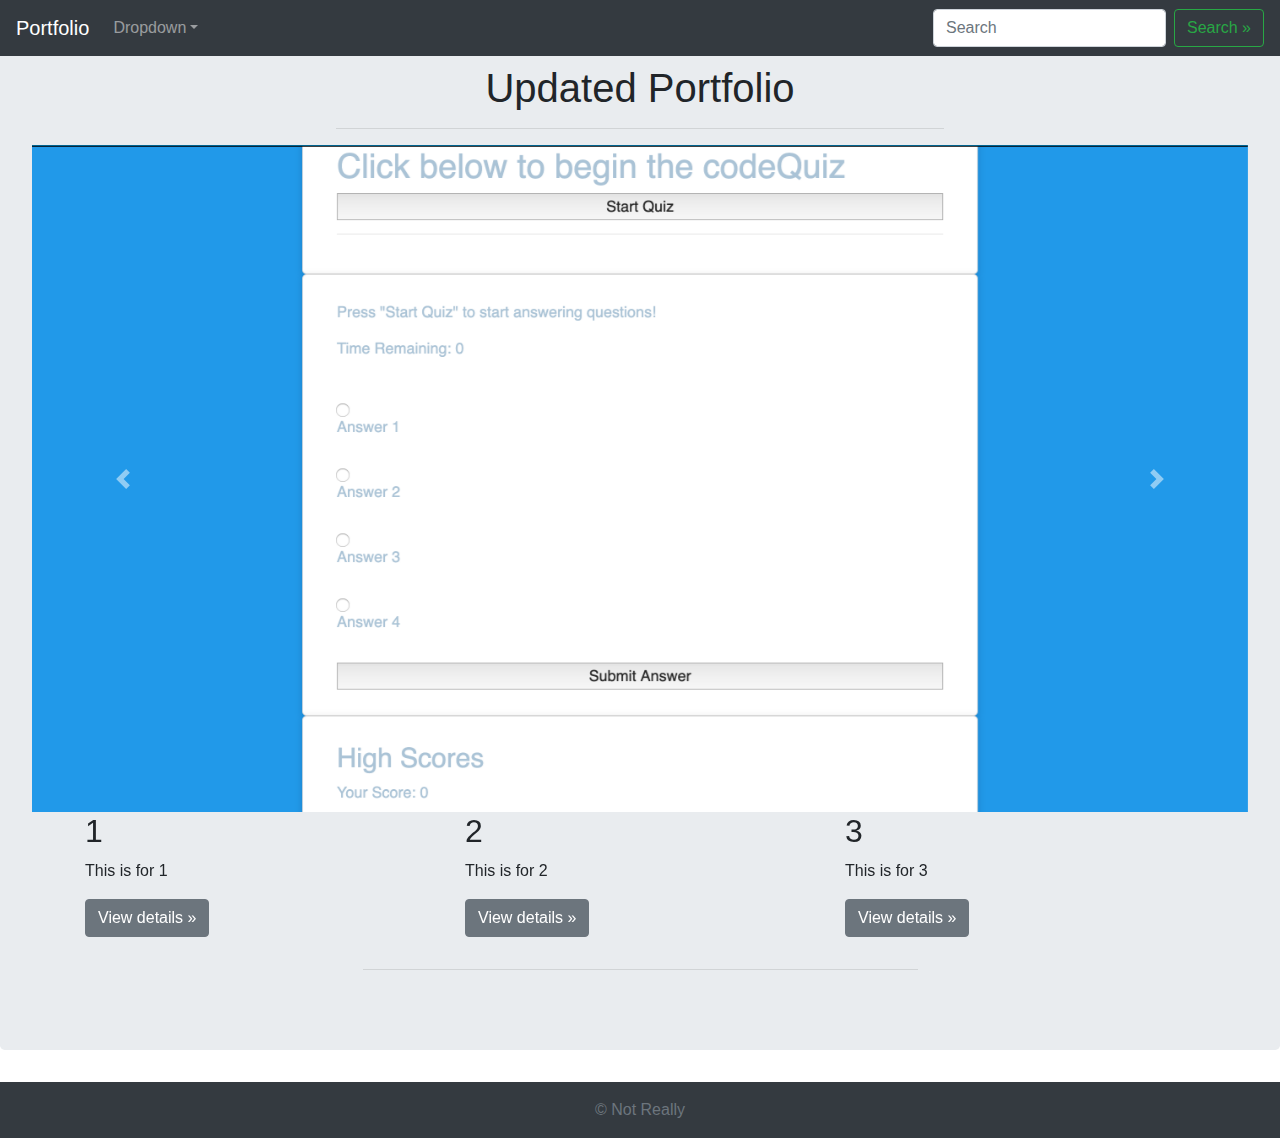
==== index.html @ 3faee485 "I added the title div as well as the jumbotron and the carousel with next and previous buttons and a" ====
<!DOCTYPE html>
<html lang="en">
<head>
    <meta charset="UTF-8">
    <!--HTML5 doctype and including a viewport meta tag for proper responsive behaviors-->
    <!--indicative of the viewbility of the page on other devices-->
    <meta name="viewport" content="width=device-width, initial-scale=1.0">
    <meta http-equiv="X-UA-Compatible" content="ie=edge">
    <link rel="stylesheet" href="https://stackpath.bootstrapcdn.com/bootstrap/4.4.1/css/bootstrap.min.css" 
    integrity="sha384-Vkoo8x4CGsO3+Hhxv8T/Q5PaXtkKtu6ug5TOeNV6gBiFeWPGFN9MuhOf23Q9Ifjh" crossorigin="anonymous">
    <link rel="canonical" href="https://getbootstrap.com/docs/4.4/examples/jumbotron/">
    <!-- Bootstrap core CSS -->
    <link href="/docs/4.4/dist/css/bootstrap.min.css" rel="stylesheet" integrity="sha384-Vkoo8x4CGsO3+Hhxv8T/Q5PaXtkKtu6ug5TOeNV6gBiFeWPGFN9MuhOf23Q9Ifjh" crossorigin="anonymous">
    <!-- Favicons -->
    <link rel="apple-touch-icon" href="/docs/4.4/assets/img/favicons/apple-touch-icon.png" sizes="180x180">
    <link rel="icon" href="/docs/4.4/assets/img/favicons/favicon-32x32.png" sizes="32x32" type="image/png">
    <link rel="icon" href="/docs/4.4/assets/img/favicons/favicon-16x16.png" sizes="16x16" type="image/png">
    <link rel="manifest" href="/docs/4.4/assets/img/favicons/manifest.json">
    <link rel="mask-icon" href="/docs/4.4/assets/img/favicons/safari-pinned-tab.svg" color="#563d7c">
    <link rel="icon" href="/docs/4.4/assets/img/favicons/favicon.ico">

    <script src="https://code.jquery.com/jquery-3.4.1.slim.min.js" integrity="sha384-J6qa4849blE2+poT4WnyKhv5vZF5SrPo0iEjwBvKU7imGFAV0wwj1yYfoRSJoZ+n" crossorigin="anonymous"></script>
    <script>window.jQuery || document.write('<script src="/docs/4.4/assets/js/vendor/jquery.slim.min.js"><\/script>')</script><script src="/docs/4.4/dist/js/bootstrap.bundle.min.js" integrity="sha384-6khuMg9gaYr5AxOqhkVIODVIvm9ynTT5J4V1cfthmT+emCG6yVmEZsRHdxlotUnm" crossorigin="anonymous"></script></body>
    <script src="https://code.jquery.com/jquery-3.4.1.slim.min.js" integrity="sha384-J6qa4849blE2+poT4WnyKhv5vZF5SrPo0iEjwBvKU7imGFAV0wwj1yYfoRSJoZ+n" crossorigin="anonymous"></script>
    <script src="https://cdn.jsdelivr.net/npm/popper.js@1.16.0/dist/umd/popper.min.js" integrity="sha384-Q6E9RHvbIyZFJoft+2mJbHaEWldlvI9IOYy5n3zV9zzTtmI3UksdQRVvoxMfooAo" crossorigin="anonymous"></script>
    <script src="https://stackpath.bootstrapcdn.com/bootstrap/4.4.1/js/bootstrap.min.js" integrity="sha384-wfSDF2E50Y2D1uUdj0O3uMBJnjuUD4Ih7YwaYd1iqfktj0Uod8GCExl3Og8ifwB6" crossorigin="anonymous"></script>
    <script src="https://ajax.googleapis.com/ajax/libs/jquery/3.2.1/jquery.min.js"></script>
    <script src="https://maxcdn.bootstrapcdn.com/bootstrap/3.3.7/js/bootstrap.min.js"></script>
    

    <meta name="msapplication-config" content="/docs/4.4/assets/img/favicons/browserconfig.xml">
    <meta name="theme-color" content="#563d7c">
    <!--the title appears on the tab in the browser of your choosing-->
    <title>Updated Portfolio</title>
</head>
<body>
    
    <nav class="navbar navbar-expand-md navbar-dark fixed-top bg-dark">
        <a class="navbar-brand" href="#">Portfolio</a>
        <button class="navbar-toggler" type="button" data-toggle="collapse" data-target="#navbarsExampleDefault" aria-controls="navbarsExampleDefault" aria-expanded="false" aria-label="Toggle navigation">
          <span class="navbar-toggler-icon"></span>
        </button>
      
        <div class="collapse navbar-collapse" id="navbarsExampleDefault">
          <ul class="navbar-nav mr-auto">
            <li class="nav-item dropdown">
              <a class="nav-link dropdown-toggle" href="#" id="dropdown01" data-toggle="dropdown" aria-haspopup="true" aria-expanded="false">Dropdown</a>
              <div class="dropdown-menu" aria-labelledby="dropdown01">
                <a class="dropdown-item" href="./index.html">Page 1</a>
                <a class="dropdown-item" href="./index.html">Page 2</a>
                <a class="dropdown-item" href="./index.html">Page 3</a>
              </div>
            </li>
          </ul>
          <form class="form-inline my-2 my-lg-0">
            <input class="form-control mr-sm-2" type="text" placeholder="Search" aria-label="Search">
            <!--&raquo creates the double arrow that you see on the button-->
            <button class="btn btn-outline-success my-2 my-sm-0" type="submit">Search &raquo;</button>
          </form>
        </div>
      </nav>
      
      <main role="main">
        <!-- Main jumbotron for a primary marketing message or call to action -->
        <div class="jumbotron">
        <!--HTML includes six levels of headings that are ranked according to importance h1-h6-->
        <!--One shouldn't use headings for anyother reason than to index the web page, as that is what search engines do-->
    <div>
        <h1 align="center">Updated Portfolio</h1>
        </div>
        <hr width="50%"/>
        <!--an elements width can be defined using px (pixels) or % (percentages)-->
    
        <!--A carousel for the screenshots to the four assignments that i have included-->
        <div id="carouselExampleIndicators" class="carousel slide" data-ride="carousel">
            <ol class="carousel-indicators">
              <li data-target="#carouselExampleIndicators" data-slide-to="0" class="active"></li>
              <li data-target="#carouselExampleIndicators" data-slide-to="1"></li>
              <li data-target="#carouselExampleIndicators" data-slide-to="2"></li>
            </ol>
            <div class="carousel-inner">
              <div class="carousel-item active">
                <img src="assets/codeQuiz.jpg" class="d-block w-100" alt="...">
              </div>
              <div class="carousel-item">
                <img src="assets/randomNumberGen.jpg" class="d-block w-100" alt="...">
              </div>
              <div class="carousel-item">
                <img src="assets/project1.jpg" class="d-block w-100" alt="...">
              </div>
            </div>
            <a class="carousel-control-prev" href="#carouselExampleIndicators" role="button" data-slide="prev">
              <span class="carousel-control-prev-icon" aria-hidden="true"></span>
              <span class="sr-only">Previous</span>
            </a>
            <a class="carousel-control-next" href="#carouselExampleIndicators" role="button" data-slide="next">
              <span class="carousel-control-next-icon" aria-hidden="true"></span>
              <span class="sr-only">Next</span>
            </a>
          </div>
      
        <div class="container">
          <!-- row of columns -->
          <div class="row">
            <div class="col-md-4">
              <h2>1</h2>
              <p>This is for 1</p>
              <p><a class="btn btn-secondary" href="#" role="button">View details &raquo;</a></p>
            </div>
            <div class="col-md-4">
              <h2>2</h2>
              <p>This is for 2</p>
              <p><a class="btn btn-secondary" href="#" role="button">View details &raquo;</a></p>
            </div>
            <div class="col-md-4">
              <h2>3</h2>
              <p>This is for 3</p>
              <p><a class="btn btn-secondary" href="#" role="button">View details &raquo;</a></p>
            </div>
          </div>
      
            <hr width="50%"/>
      
        </div> <!-- /container -->
      
      </main>
      <footer class="footer mt-auto py-3 bg-dark">
        <div class="container d-flex justify-content-center"><!--sticky footer-->
          <span align="center"; class="text-muted">&copy; Not Really</span><!--&copy is used to create the copywrite symbol-->
        </div>
      </footer>
</body>
</html>
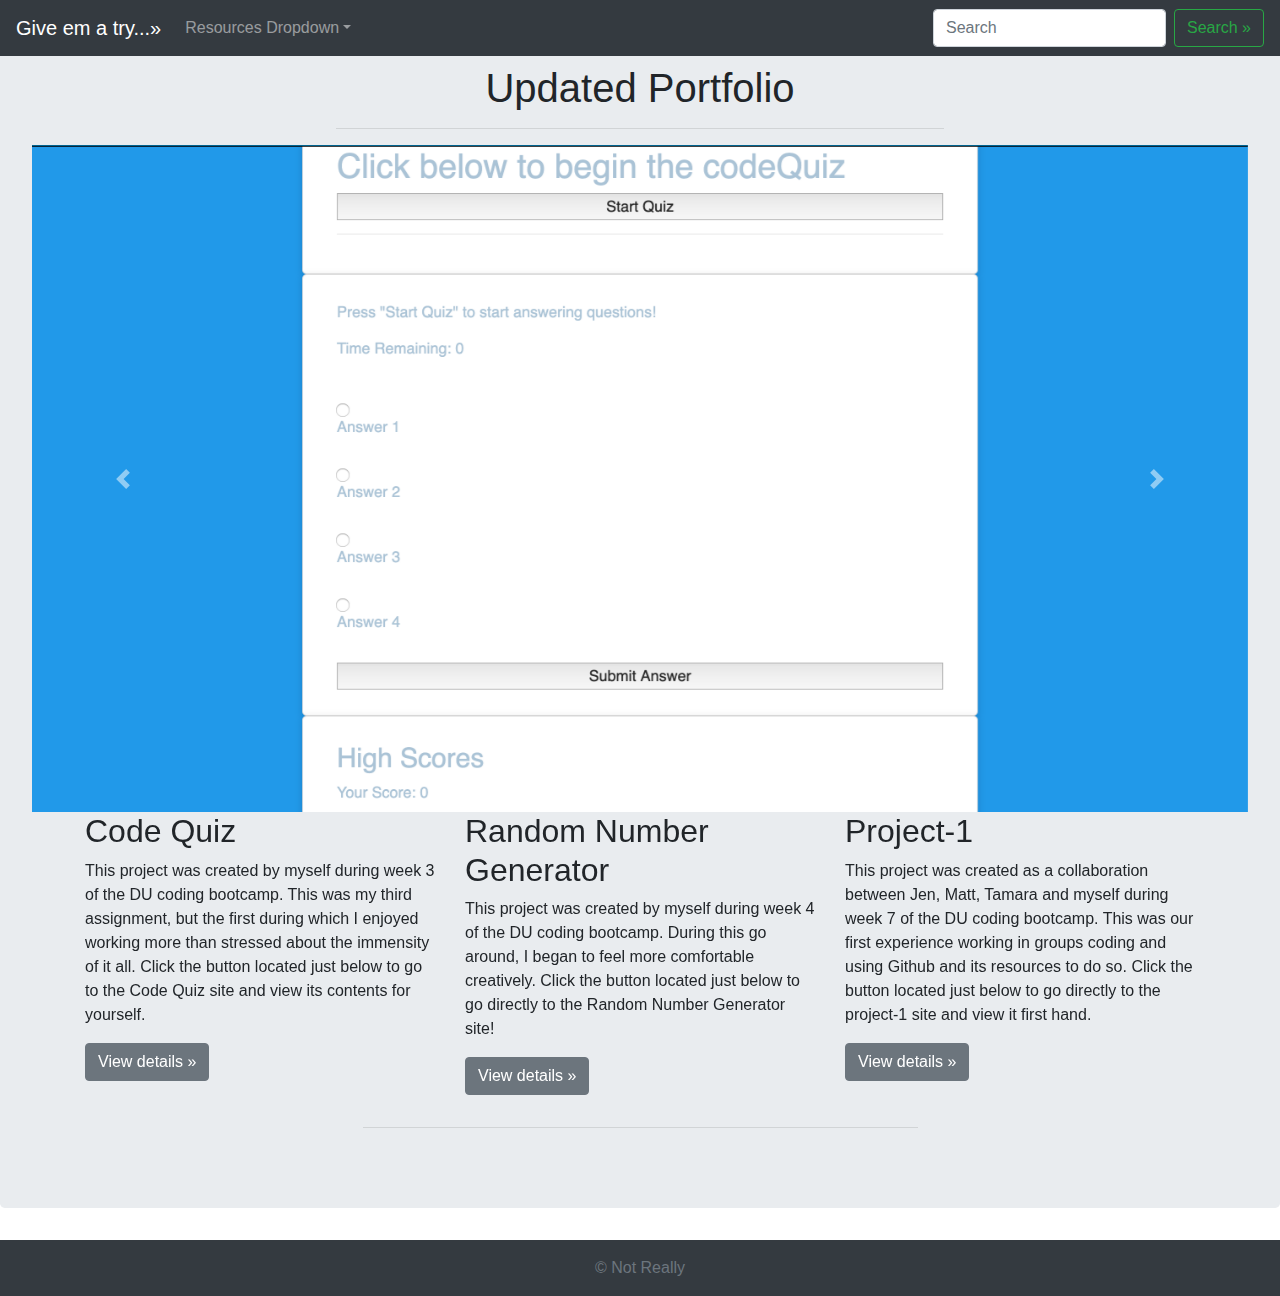
==== commit 3d45c8f8: "I added the particulars for the nav bar as well as the &raquo; to the buttons so as to indicate func" ====
--- a/index.html
+++ b/index.html
@@ -11,6 +11,7 @@
     <link rel="canonical" href="https://getbootstrap.com/docs/4.4/examples/jumbotron/">
     <!-- Bootstrap core CSS -->
     <link href="/docs/4.4/dist/css/bootstrap.min.css" rel="stylesheet" integrity="sha384-Vkoo8x4CGsO3+Hhxv8T/Q5PaXtkKtu6ug5TOeNV6gBiFeWPGFN9MuhOf23Q9Ifjh" crossorigin="anonymous">
+    <link rel="stylesheet" type="text/css" href="assets/css/style.css"><!--link to style.css-->
     <!-- Favicons -->
     <link rel="apple-touch-icon" href="/docs/4.4/assets/img/favicons/apple-touch-icon.png" sizes="180x180">
     <link rel="icon" href="/docs/4.4/assets/img/favicons/favicon-32x32.png" sizes="32x32" type="image/png">
@@ -19,15 +20,12 @@
     <link rel="mask-icon" href="/docs/4.4/assets/img/favicons/safari-pinned-tab.svg" color="#563d7c">
     <link rel="icon" href="/docs/4.4/assets/img/favicons/favicon.ico">
 
-    <script src="https://code.jquery.com/jquery-3.4.1.slim.min.js" integrity="sha384-J6qa4849blE2+poT4WnyKhv5vZF5SrPo0iEjwBvKU7imGFAV0wwj1yYfoRSJoZ+n" crossorigin="anonymous"></script>
     <script>window.jQuery || document.write('<script src="/docs/4.4/assets/js/vendor/jquery.slim.min.js"><\/script>')</script><script src="/docs/4.4/dist/js/bootstrap.bundle.min.js" integrity="sha384-6khuMg9gaYr5AxOqhkVIODVIvm9ynTT5J4V1cfthmT+emCG6yVmEZsRHdxlotUnm" crossorigin="anonymous"></script></body>
     <script src="https://code.jquery.com/jquery-3.4.1.slim.min.js" integrity="sha384-J6qa4849blE2+poT4WnyKhv5vZF5SrPo0iEjwBvKU7imGFAV0wwj1yYfoRSJoZ+n" crossorigin="anonymous"></script>
     <script src="https://cdn.jsdelivr.net/npm/popper.js@1.16.0/dist/umd/popper.min.js" integrity="sha384-Q6E9RHvbIyZFJoft+2mJbHaEWldlvI9IOYy5n3zV9zzTtmI3UksdQRVvoxMfooAo" crossorigin="anonymous"></script>
     <script src="https://stackpath.bootstrapcdn.com/bootstrap/4.4.1/js/bootstrap.min.js" integrity="sha384-wfSDF2E50Y2D1uUdj0O3uMBJnjuUD4Ih7YwaYd1iqfktj0Uod8GCExl3Og8ifwB6" crossorigin="anonymous"></script>
     <script src="https://ajax.googleapis.com/ajax/libs/jquery/3.2.1/jquery.min.js"></script>
     <script src="https://maxcdn.bootstrapcdn.com/bootstrap/3.3.7/js/bootstrap.min.js"></script>
-    
-
     <meta name="msapplication-config" content="/docs/4.4/assets/img/favicons/browserconfig.xml">
     <meta name="theme-color" content="#563d7c">
     <!--the title appears on the tab in the browser of your choosing-->
@@ -36,7 +34,7 @@
 <body>
     
     <nav class="navbar navbar-expand-md navbar-dark fixed-top bg-dark">
-        <a class="navbar-brand" href="#">Portfolio</a>
+        <a class="navbar-brand" href="#">Give em a try...&raquo;</a>
         <button class="navbar-toggler" type="button" data-toggle="collapse" data-target="#navbarsExampleDefault" aria-controls="navbarsExampleDefault" aria-expanded="false" aria-label="Toggle navigation">
           <span class="navbar-toggler-icon"></span>
         </button>
@@ -44,11 +42,11 @@
         <div class="collapse navbar-collapse" id="navbarsExampleDefault">
           <ul class="navbar-nav mr-auto">
             <li class="nav-item dropdown">
-              <a class="nav-link dropdown-toggle" href="#" id="dropdown01" data-toggle="dropdown" aria-haspopup="true" aria-expanded="false">Dropdown</a>
+              <a class="nav-link dropdown-toggle" href="#" id="dropdown01" data-toggle="dropdown" aria-haspopup="true" aria-expanded="false">Resources Dropdown</a>
               <div class="dropdown-menu" aria-labelledby="dropdown01">
-                <a class="dropdown-item" href="./index.html">Page 1</a>
-                <a class="dropdown-item" href="./index.html">Page 2</a>
-                <a class="dropdown-item" href="./index.html">Page 3</a>
+                <a class="dropdown-item" href="https://www.w3schools.com/">W3schools &raquo;</a>
+                <a class="dropdown-item" href="https://getbootstrap.com/">Bootstrap &raquo;</a>
+                <a class="dropdown-item" href="https://www.sololearn.com/">SOLOLEARN &raquo;</a>
               </div>
             </li>
           </ul>
@@ -71,7 +69,7 @@
         <hr width="50%"/>
         <!--an elements width can be defined using px (pixels) or % (percentages)-->
     
-        <!--A carousel for the screenshots to the four assignments that i have included-->
+        <!--A carousel for the screenshots to the three  assignments that i have included-->
         <div id="carouselExampleIndicators" class="carousel slide" data-ride="carousel">
             <ol class="carousel-indicators">
               <li data-target="#carouselExampleIndicators" data-slide-to="0" class="active"></li>
@@ -100,22 +98,30 @@
           </div>
       
         <div class="container">
-          <!-- row of columns -->
+          <!-- rows in which I have a small bit of information about the project named in the heading 2 tag with a button connecting you to the site itself -->
           <div class="row">
             <div class="col-md-4">
-              <h2>1</h2>
-              <p>This is for 1</p>
-              <p><a class="btn btn-secondary" href="#" role="button">View details &raquo;</a></p>
+              <h2>Code Quiz</h2>
+              <p>This project was created by myself during week 3 of the DU coding bootcamp.
+                This was my third assignment, but the first during which I enjoyed working more than stressed about the immensity of it all.
+                Click the button located just below to go to the Code Quiz site and view its contents for yourself.</p>
+              <p><a class="btn btn-secondary" href="https://stevensjones.github.io/codeQuiz/" role="button">View details &raquo;</a></p>
             </div>
             <div class="col-md-4">
-              <h2>2</h2>
-              <p>This is for 2</p>
-              <p><a class="btn btn-secondary" href="#" role="button">View details &raquo;</a></p>
+              <h2>Random Number Generator</h2>
+              <p>This project was created by myself during week 4 of the DU coding bootcamp.
+                During this go around, I began to feel more comfortable creatively.
+                Click the button located just below to go directly to the Random Number Generator site!
+               </p>
+              <p><a class="btn btn-secondary" href="https://stevensjones.github.io/randomNumberGenerator3/" role="button">View details &raquo;</a></p>
             </div>
             <div class="col-md-4">
-              <h2>3</h2>
-              <p>This is for 3</p>
-              <p><a class="btn btn-secondary" href="#" role="button">View details &raquo;</a></p>
+              <h2>Project-1</h2>
+              <p>This project was created as a collaboration between Jen, Matt, Tamara and myself during week 7 of the DU coding bootcamp.
+                This was our first experience working in groups coding and using Github and its resources to do so. 
+                Click the button located just below to go directly to the project-1 site and view it first hand.
+              </p>
+              <p><a class="btn btn-secondary" href="https://stevensjones.github.io/Project-1/" role="button">View details &raquo;</a></p>
             </div>
           </div>
       
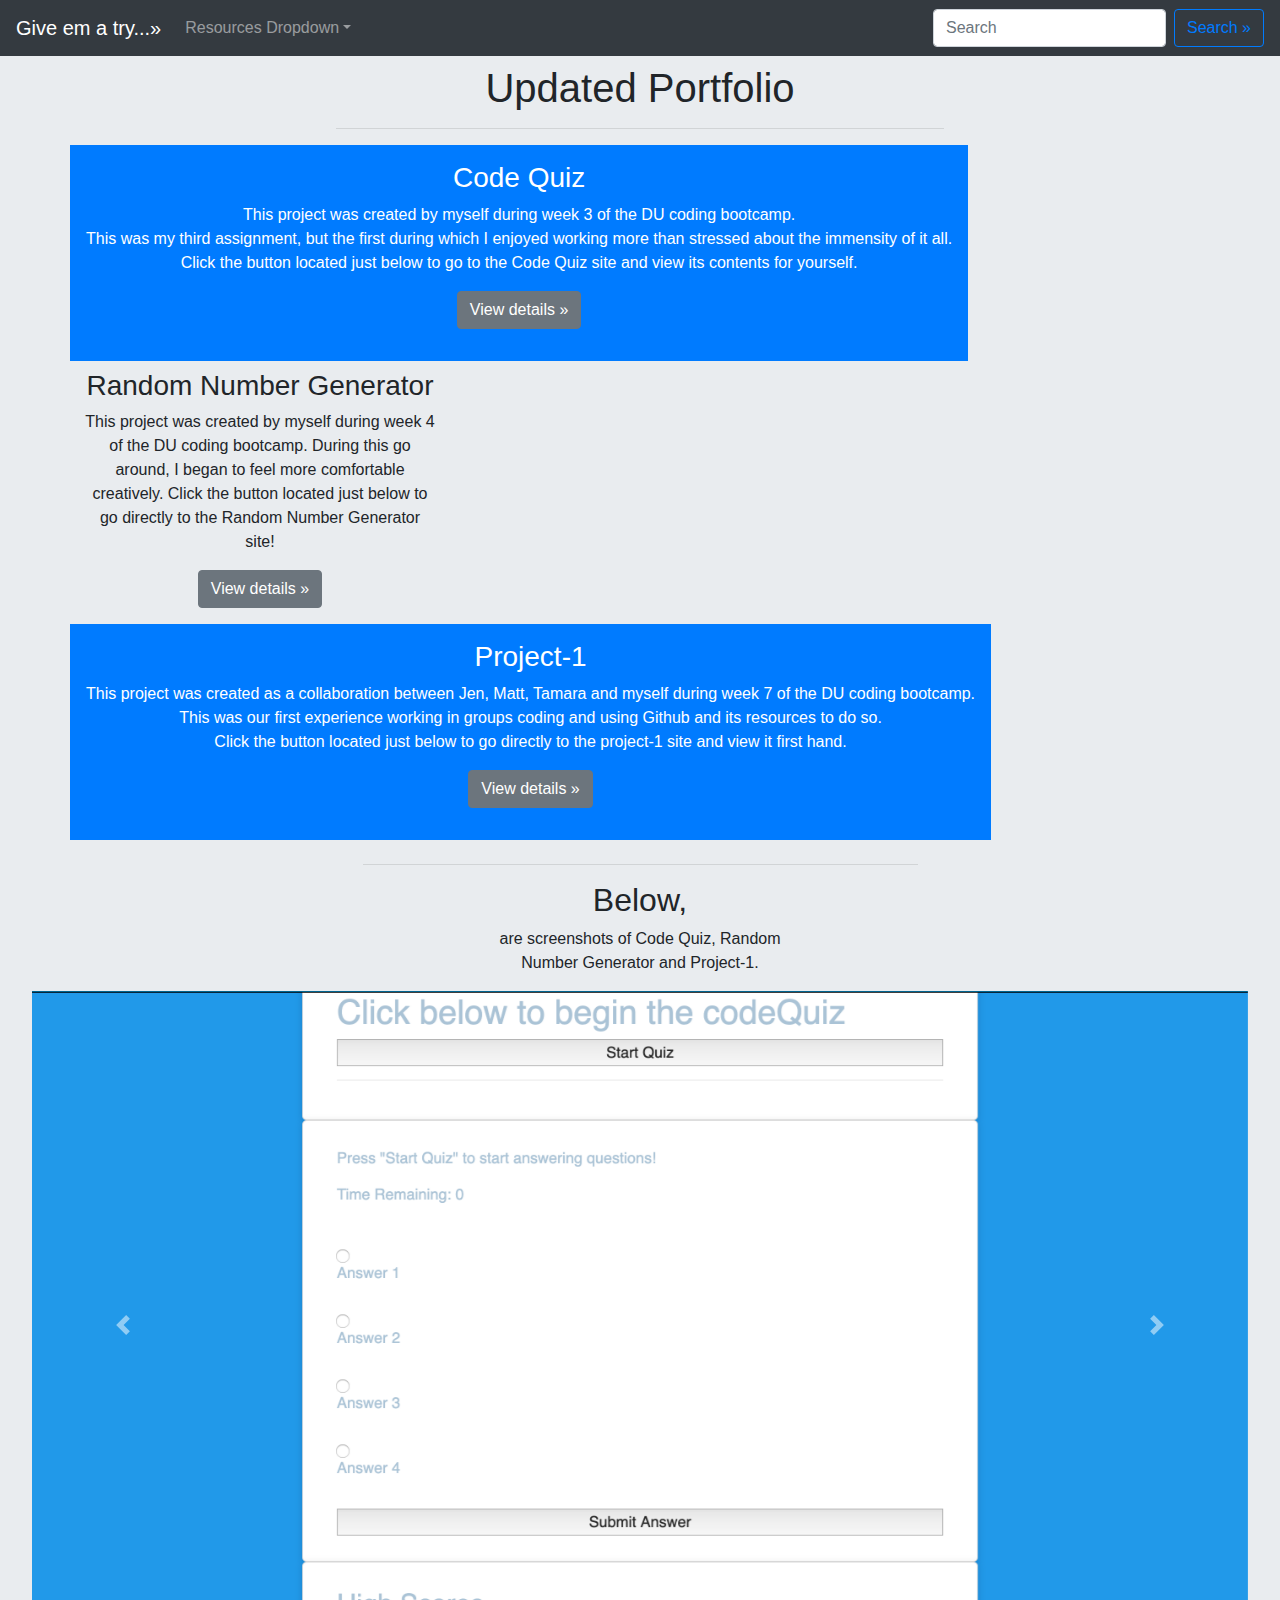
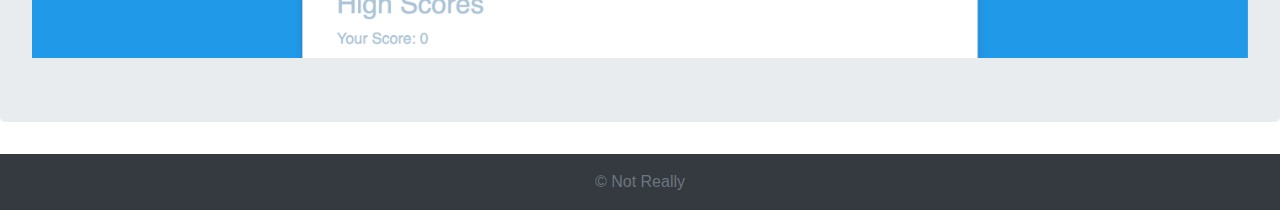
==== commit 2e00cbc8: "I centered the divs content but not all of the divs. I also NEED to add double border around carouse" ====
--- a/index.html
+++ b/index.html
@@ -53,21 +53,61 @@
           <form class="form-inline my-2 my-lg-0">
             <input class="form-control mr-sm-2" type="text" placeholder="Search" aria-label="Search">
             <!--&raquo creates the double arrow that you see on the button-->
-            <button class="btn btn-outline-success my-2 my-sm-0" type="submit">Search &raquo;</button>
+            <button class="btn btn-outline-primary my-2 my-sm-0" type="submit">Search &raquo;</button>
           </form>
         </div>
       </nav>
       
-      <main role="main">
+      <main align="center"; role="main">
         <!-- Main jumbotron for a primary marketing message or call to action -->
         <div class="jumbotron">
         <!--HTML includes six levels of headings that are ranked according to importance h1-h6-->
         <!--One shouldn't use headings for anyother reason than to index the web page, as that is what search engines do-->
     <div>
-        <h1 align="center">Updated Portfolio</h1>
+        <h1>Updated Portfolio</h1>
         </div>
         <hr width="50%"/>
         <!--an elements width can be defined using px (pixels) or % (percentages)-->
+
+        <!--I align centered the div so the contents in the divs were centered-->
+        
+        <div align="center"; class="container">
+          <!-- rows in which I have a small bit of information about the project named in the heading 2 tag with a button connecting you to the site itself -->
+          <div class="row">
+            <div class="col-md-4; p-3 mb-2 bg-primary text-white">
+              <h3>Code Quiz</h3>
+              <p>This project was created by myself during week 3 of the DU coding bootcamp.<br>
+                This was my third assignment, but the first during which I enjoyed working more than stressed about the immensity of it all.<br>
+                Click the button located just below to go to the Code Quiz site and view its contents for yourself.
+              </p>
+              <p><a class="btn btn-secondary" href="https://stevensjones.github.io/codeQuiz/" role="button">View details &raquo;</a></p>
+            </div>
+            <div class="col-md-4">
+              <h3>Random Number Generator</h3>
+              <p>This project was created by myself during week 4 of the DU coding bootcamp.</hr>
+                During this go around, I began to feel more comfortable creatively.</hr>
+                Click the button located just below to go directly to the Random Number Generator site!
+               </p>
+              <p><a class="btn btn-secondary" href="https://stevensjones.github.io/randomNumberGenerator3/" role="button">View details &raquo;</a></p>
+            </div>
+            <div class="col-md-4; p-3 mb-2 bg-primary text-white">
+              <h3>Project-1</h3>
+              <p>This project was created as a collaboration between Jen, Matt, Tamara and myself during week 7 of the DU coding bootcamp.<br>
+                This was our first experience working in groups coding and using Github and its resources to do so.<br>
+                Click the button located just below to go directly to the project-1 site and view it first hand.
+              </p>
+              <p><a class="btn btn-secondary" href="https://stevensjones.github.io/Project-1/" role="button">View details &raquo;</a></p>
+            </div>
+          </div>
+      
+            <hr width="50%"/>
+
+            <div class="col-md-4">
+              <h2>Below,</h2>
+              <p>are screenshots of Code Quiz, Random Number Generator and Project-1.
+              </p>
+            </div>
+        </div> <!-- /container -->
     
         <!--A carousel for the screenshots to the three  assignments that i have included-->
         <div id="carouselExampleIndicators" class="carousel slide" data-ride="carousel">
@@ -97,37 +137,7 @@
             </a>
           </div>
       
-        <div class="container">
-          <!-- rows in which I have a small bit of information about the project named in the heading 2 tag with a button connecting you to the site itself -->
-          <div class="row">
-            <div class="col-md-4">
-              <h2>Code Quiz</h2>
-              <p>This project was created by myself during week 3 of the DU coding bootcamp.
-                This was my third assignment, but the first during which I enjoyed working more than stressed about the immensity of it all.
-                Click the button located just below to go to the Code Quiz site and view its contents for yourself.</p>
-              <p><a class="btn btn-secondary" href="https://stevensjones.github.io/codeQuiz/" role="button">View details &raquo;</a></p>
-            </div>
-            <div class="col-md-4">
-              <h2>Random Number Generator</h2>
-              <p>This project was created by myself during week 4 of the DU coding bootcamp.
-                During this go around, I began to feel more comfortable creatively.
-                Click the button located just below to go directly to the Random Number Generator site!
-               </p>
-              <p><a class="btn btn-secondary" href="https://stevensjones.github.io/randomNumberGenerator3/" role="button">View details &raquo;</a></p>
-            </div>
-            <div class="col-md-4">
-              <h2>Project-1</h2>
-              <p>This project was created as a collaboration between Jen, Matt, Tamara and myself during week 7 of the DU coding bootcamp.
-                This was our first experience working in groups coding and using Github and its resources to do so. 
-                Click the button located just below to go directly to the project-1 site and view it first hand.
-              </p>
-              <p><a class="btn btn-secondary" href="https://stevensjones.github.io/Project-1/" role="button">View details &raquo;</a></p>
-            </div>
-          </div>
-      
-            <hr width="50%"/>
-      
-        </div> <!-- /container -->
+        
       
       </main>
       <footer class="footer mt-auto py-3 bg-dark">
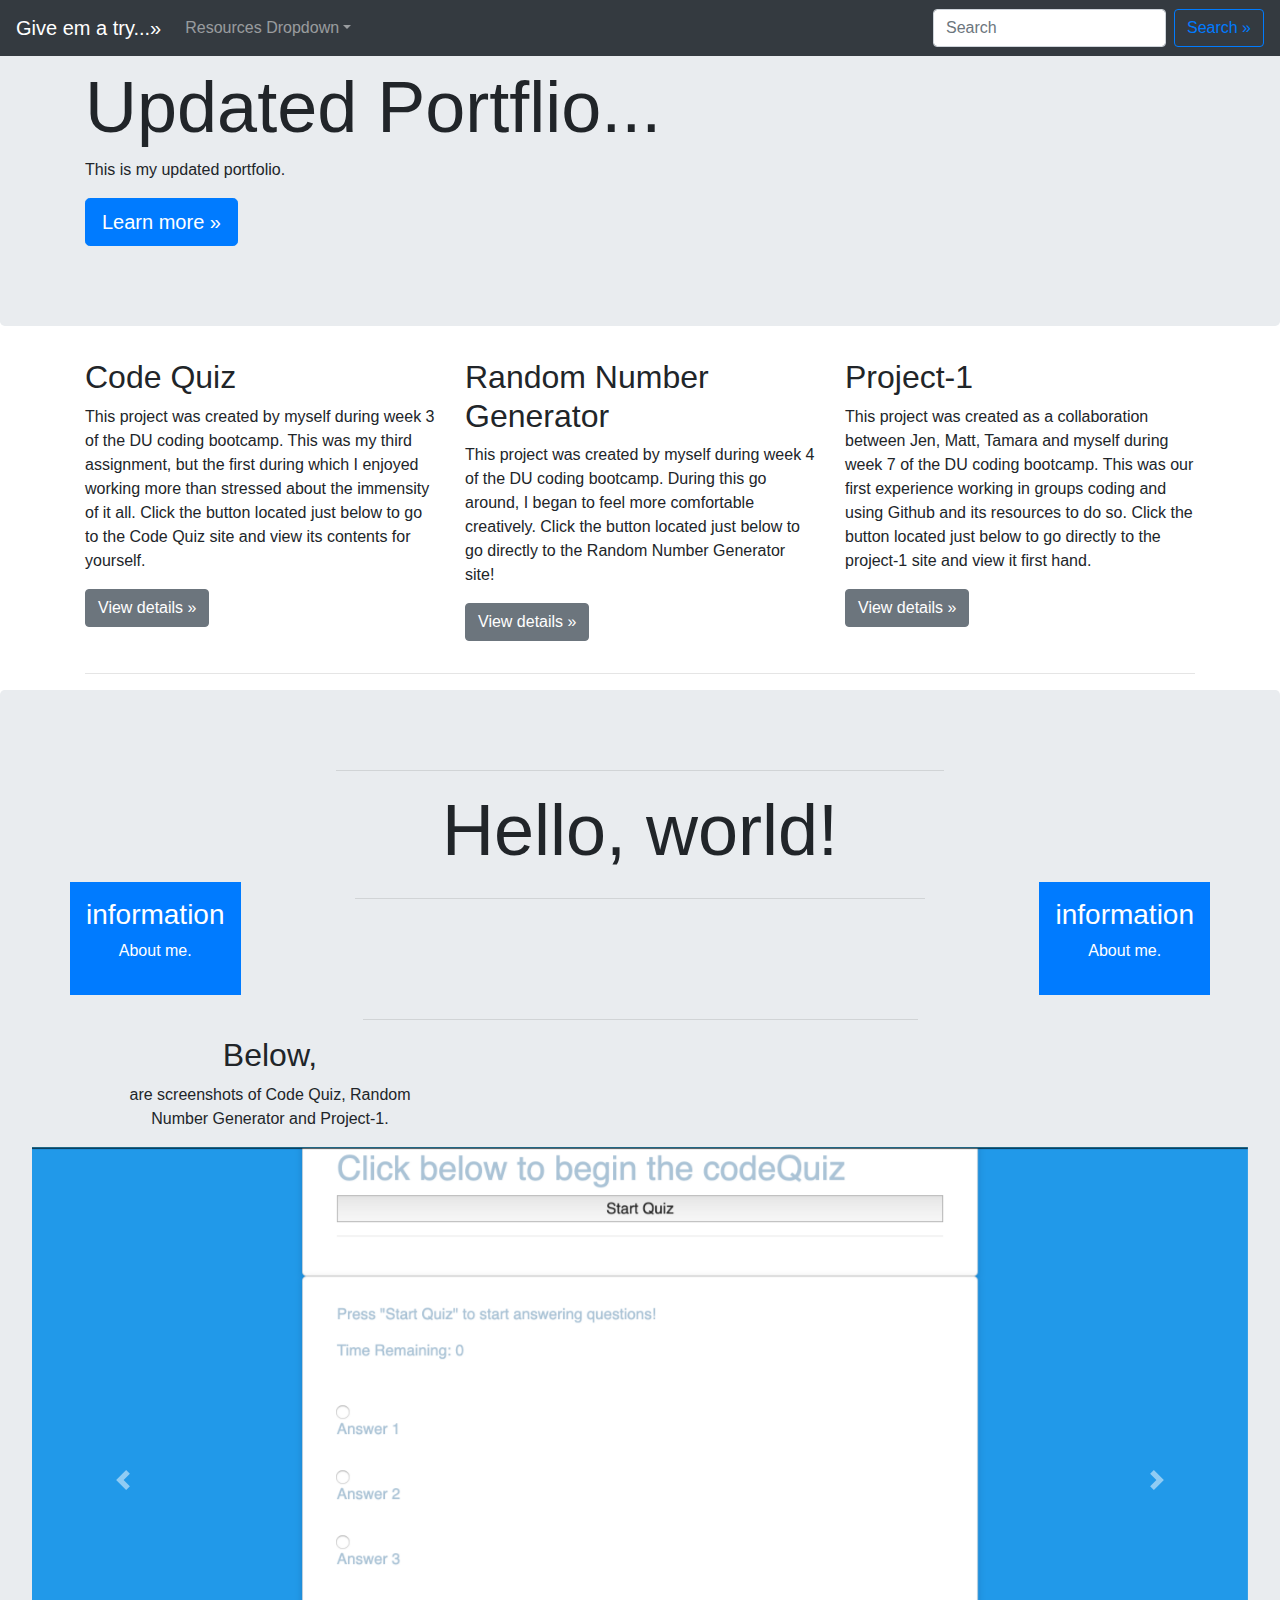
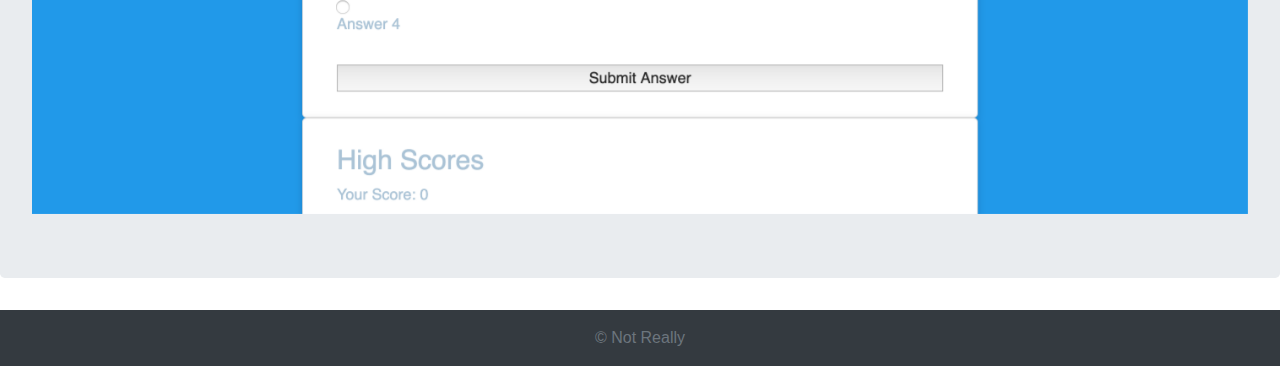
==== commit 7b08a535: "Fixes with Pablo." ====
--- a/index.html
+++ b/index.html
@@ -6,28 +6,14 @@
     <!--indicative of the viewbility of the page on other devices-->
     <meta name="viewport" content="width=device-width, initial-scale=1.0">
     <meta http-equiv="X-UA-Compatible" content="ie=edge">
-    <link rel="stylesheet" href="https://stackpath.bootstrapcdn.com/bootstrap/4.4.1/css/bootstrap.min.css" 
-    integrity="sha384-Vkoo8x4CGsO3+Hhxv8T/Q5PaXtkKtu6ug5TOeNV6gBiFeWPGFN9MuhOf23Q9Ifjh" crossorigin="anonymous">
-    <link rel="canonical" href="https://getbootstrap.com/docs/4.4/examples/jumbotron/">
+    <script src="https://code.jquery.com/jquery-3.2.1.slim.min.js" integrity="sha384-KJ3o2DKtIkvYIK3UENzmM7KCkRr/rE9/Qpg6aAZGJwFDMVNA/GpGFF93hXpG5KkN" crossorigin="anonymous"></script>
+<script src="https://cdnjs.cloudflare.com/ajax/libs/popper.js/1.12.9/umd/popper.min.js" integrity="sha384-ApNbgh9B+Y1QKtv3Rn7W3mgPxhU9K/ScQsAP7hUibX39j7fakFPskvXusvfa0b4Q" crossorigin="anonymous"></script>
+ 
     <!-- Bootstrap core CSS -->
-    <link href="/docs/4.4/dist/css/bootstrap.min.css" rel="stylesheet" integrity="sha384-Vkoo8x4CGsO3+Hhxv8T/Q5PaXtkKtu6ug5TOeNV6gBiFeWPGFN9MuhOf23Q9Ifjh" crossorigin="anonymous">
-    <link rel="stylesheet" type="text/css" href="assets/css/style.css"><!--link to style.css-->
-    <!-- Favicons -->
-    <link rel="apple-touch-icon" href="/docs/4.4/assets/img/favicons/apple-touch-icon.png" sizes="180x180">
-    <link rel="icon" href="/docs/4.4/assets/img/favicons/favicon-32x32.png" sizes="32x32" type="image/png">
-    <link rel="icon" href="/docs/4.4/assets/img/favicons/favicon-16x16.png" sizes="16x16" type="image/png">
-    <link rel="manifest" href="/docs/4.4/assets/img/favicons/manifest.json">
-    <link rel="mask-icon" href="/docs/4.4/assets/img/favicons/safari-pinned-tab.svg" color="#563d7c">
-    <link rel="icon" href="/docs/4.4/assets/img/favicons/favicon.ico">
-
-    <script>window.jQuery || document.write('<script src="/docs/4.4/assets/js/vendor/jquery.slim.min.js"><\/script>')</script><script src="/docs/4.4/dist/js/bootstrap.bundle.min.js" integrity="sha384-6khuMg9gaYr5AxOqhkVIODVIvm9ynTT5J4V1cfthmT+emCG6yVmEZsRHdxlotUnm" crossorigin="anonymous"></script></body>
-    <script src="https://code.jquery.com/jquery-3.4.1.slim.min.js" integrity="sha384-J6qa4849blE2+poT4WnyKhv5vZF5SrPo0iEjwBvKU7imGFAV0wwj1yYfoRSJoZ+n" crossorigin="anonymous"></script>
-    <script src="https://cdn.jsdelivr.net/npm/popper.js@1.16.0/dist/umd/popper.min.js" integrity="sha384-Q6E9RHvbIyZFJoft+2mJbHaEWldlvI9IOYy5n3zV9zzTtmI3UksdQRVvoxMfooAo" crossorigin="anonymous"></script>
-    <script src="https://stackpath.bootstrapcdn.com/bootstrap/4.4.1/js/bootstrap.min.js" integrity="sha384-wfSDF2E50Y2D1uUdj0O3uMBJnjuUD4Ih7YwaYd1iqfktj0Uod8GCExl3Og8ifwB6" crossorigin="anonymous"></script>
-    <script src="https://ajax.googleapis.com/ajax/libs/jquery/3.2.1/jquery.min.js"></script>
-    <script src="https://maxcdn.bootstrapcdn.com/bootstrap/3.3.7/js/bootstrap.min.js"></script>
-    <meta name="msapplication-config" content="/docs/4.4/assets/img/favicons/browserconfig.xml">
-    <meta name="theme-color" content="#563d7c">
+      <link rel="stylesheet" type="text/css" href="./style.css"><!--link to style.css-->
+      <link rel="stylesheet" href="https://maxcdn.bootstrapcdn.com/bootstrap/4.0.0/css/bootstrap.min.css" integrity="sha384-Gn5384xqQ1aoWXA+058RXPxPg6fy4IWvTNh0E263XmFcJlSAwiGgFAW/dAiS6JXm" crossorigin="anonymous">
+      <script src="https://maxcdn.bootstrapcdn.com/bootstrap/4.0.0/js/bootstrap.min.js" integrity="sha384-JZR6Spejh4U02d8jOt6vLEHfe/JQGiRRSQQxSfFWpi1MquVdAyjUar5+76PVCmYl" crossorigin="anonymous"></script>
+     <meta name="theme-color" content="#563d7c">
     <!--the title appears on the tab in the browser of your choosing-->
     <title>Updated Portfolio</title>
 </head>
@@ -58,45 +44,74 @@
         </div>
       </nav>
       
+
+      <main role="main">
+
+        <!-- Main jumbotron for a primary marketing message or call to action -->
+        <div class="jumbotron">
+          <div class="container">
+            <h1 class="display-3">Updated Portflio...</h1>
+            <p>This is my updated portfolio.</p>
+            <p><a class="btn btn-primary btn-lg" href="#" role="button">Learn more &raquo;</a></p>
+          </div>
+        </div>
+      
+        <div class="container">
+          <!-- Example row of columns -->
+          <div class="row">
+            <div class="col-md-4">
+              <h2>Code Quiz</h2>
+              <p>This project was created by myself during week 3 of the DU coding bootcamp. This was my third assignment, but the first during which I enjoyed working more than stressed about the immensity of it all. Click the button located just below to go to the Code Quiz site and view its contents for yourself.</p>
+              <p><a class="btn btn-secondary" href="#" role="button">View details &raquo;</a></p>
+            </div>
+            <div class="col-md-4">
+              <h2>Random Number Generator</h2>
+              <p>This project was created by myself during week 4 of the DU coding bootcamp. During this go around, I began to feel more comfortable creatively. Click the button located just below to go directly to the Random Number Generator site!</p>
+              <p><a class="btn btn-secondary" href="#" role="button">View details &raquo;</a></p>
+            </div>
+            <div class="col-md-4">
+              <h2>Project-1</h2>
+              <p>This project was created as a collaboration between Jen, Matt, Tamara and myself during week 7 of the DU coding bootcamp. This was our first experience working in groups coding and using Github and its resources to do so. Click the button located just below to go directly to the project-1 site and view it first hand.</p>
+              <p><a class="btn btn-secondary" href="#" role="button">View details &raquo;</a></p>
+            </div>
+          </div>
+      
+          <hr>
+      
+        </div> <!-- /container -->
+      
+      </main>
+
+
       <main align="center"; role="main">
-        <!-- Main jumbotron for a primary marketing message or call to action -->
+         
+         
+        
         <div class="jumbotron">
         <!--HTML includes six levels of headings that are ranked according to importance h1-h6-->
         <!--One shouldn't use headings for anyother reason than to index the web page, as that is what search engines do-->
-    <div>
-        <h1>Updated Portfolio</h1>
-        </div>
+      
         <hr width="50%"/>
         <!--an elements width can be defined using px (pixels) or % (percentages)-->
 
         <!--I align centered the div so the contents in the divs were centered-->
         
-        <div align="center"; class="container">
+        <div class="container">
+          <h1 class="text-center display-3">Hello, world!</h1>
           <!-- rows in which I have a small bit of information about the project named in the heading 2 tag with a button connecting you to the site itself -->
-          <div class="row">
+          <div class="row text-center">
             <div class="col-md-4; p-3 mb-2 bg-primary text-white">
-              <h3>Code Quiz</h3>
-              <p>This project was created by myself during week 3 of the DU coding bootcamp.<br>
-                This was my third assignment, but the first during which I enjoyed working more than stressed about the immensity of it all.<br>
-                Click the button located just below to go to the Code Quiz site and view its contents for yourself.
+              <h3>information</h3>
+              <p>About me.
               </p>
-              <p><a class="btn btn-secondary" href="https://stevensjones.github.io/codeQuiz/" role="button">View details &raquo;</a></p>
             </div>
-            <div class="col-md-4">
-              <h3>Random Number Generator</h3>
-              <p>This project was created by myself during week 4 of the DU coding bootcamp.</hr>
-                During this go around, I began to feel more comfortable creatively.</hr>
-                Click the button located just below to go directly to the Random Number Generator site!
-               </p>
-              <p><a class="btn btn-secondary" href="https://stevensjones.github.io/randomNumberGenerator3/" role="button">View details &raquo;</a></p>
-            </div>
+
+            <hr width="50%"/>
+      
             <div class="col-md-4; p-3 mb-2 bg-primary text-white">
-              <h3>Project-1</h3>
-              <p>This project was created as a collaboration between Jen, Matt, Tamara and myself during week 7 of the DU coding bootcamp.<br>
-                This was our first experience working in groups coding and using Github and its resources to do so.<br>
-                Click the button located just below to go directly to the project-1 site and view it first hand.
+              <h3>information</h3>
+              <p>About me.
               </p>
-              <p><a class="btn btn-secondary" href="https://stevensjones.github.io/Project-1/" role="button">View details &raquo;</a></p>
             </div>
           </div>
       
@@ -146,4 +161,12 @@
         </div>
       </footer>
 </body>
-</html>+</html>
+
+
+<!--<div class="col-md-4">
+  <h2>Below,</h2>
+  <p>are screenshots of Code Quiz, Random Number Generator and Project-1.
+  </p>
+</div>
+</div> <!-- /container -->--- a/style.css
+++ b/style.css
@@ -0,0 +1,14 @@
+.dub-border{
+    border-style: double;
+}
+
+.carousel .item{
+    height: 100%;
+}
+
+.item img {
+    position: absolute;
+    top: 0;
+    left: 0;
+    min-height: 300px;
+}
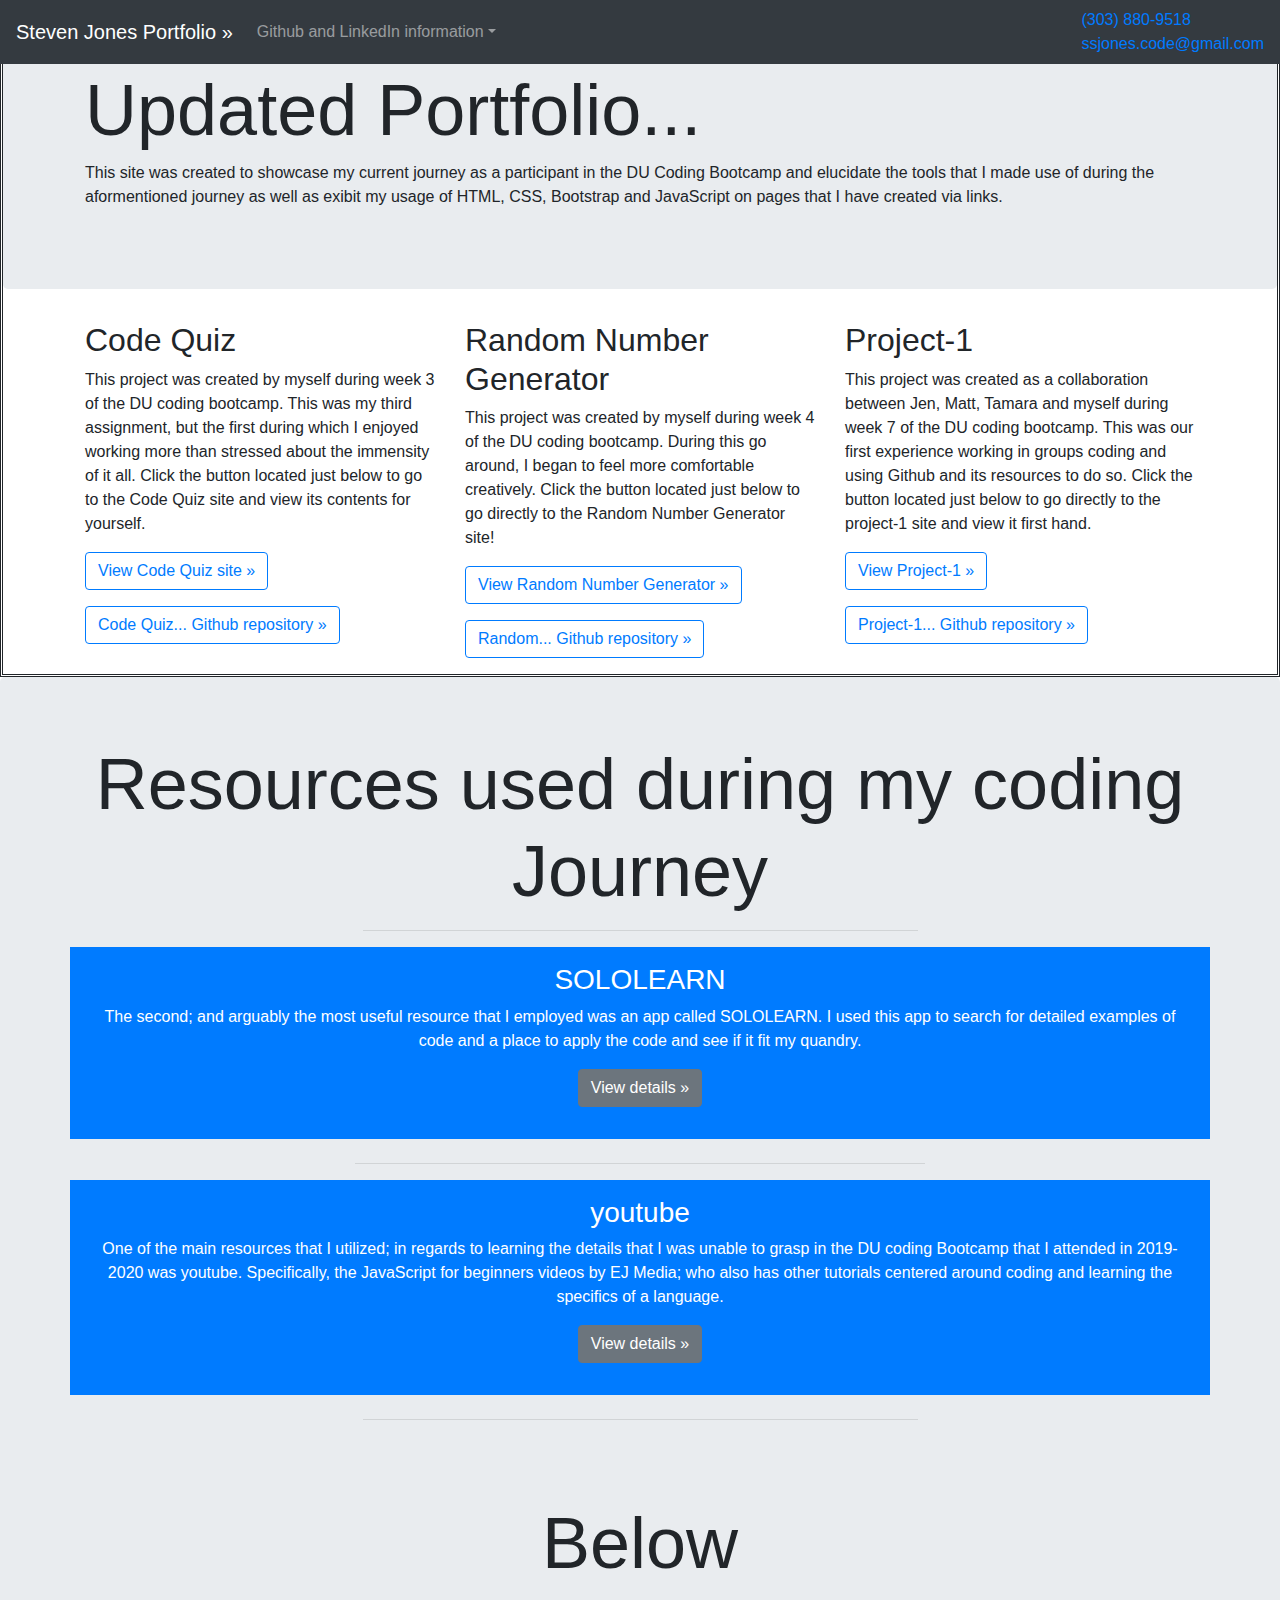
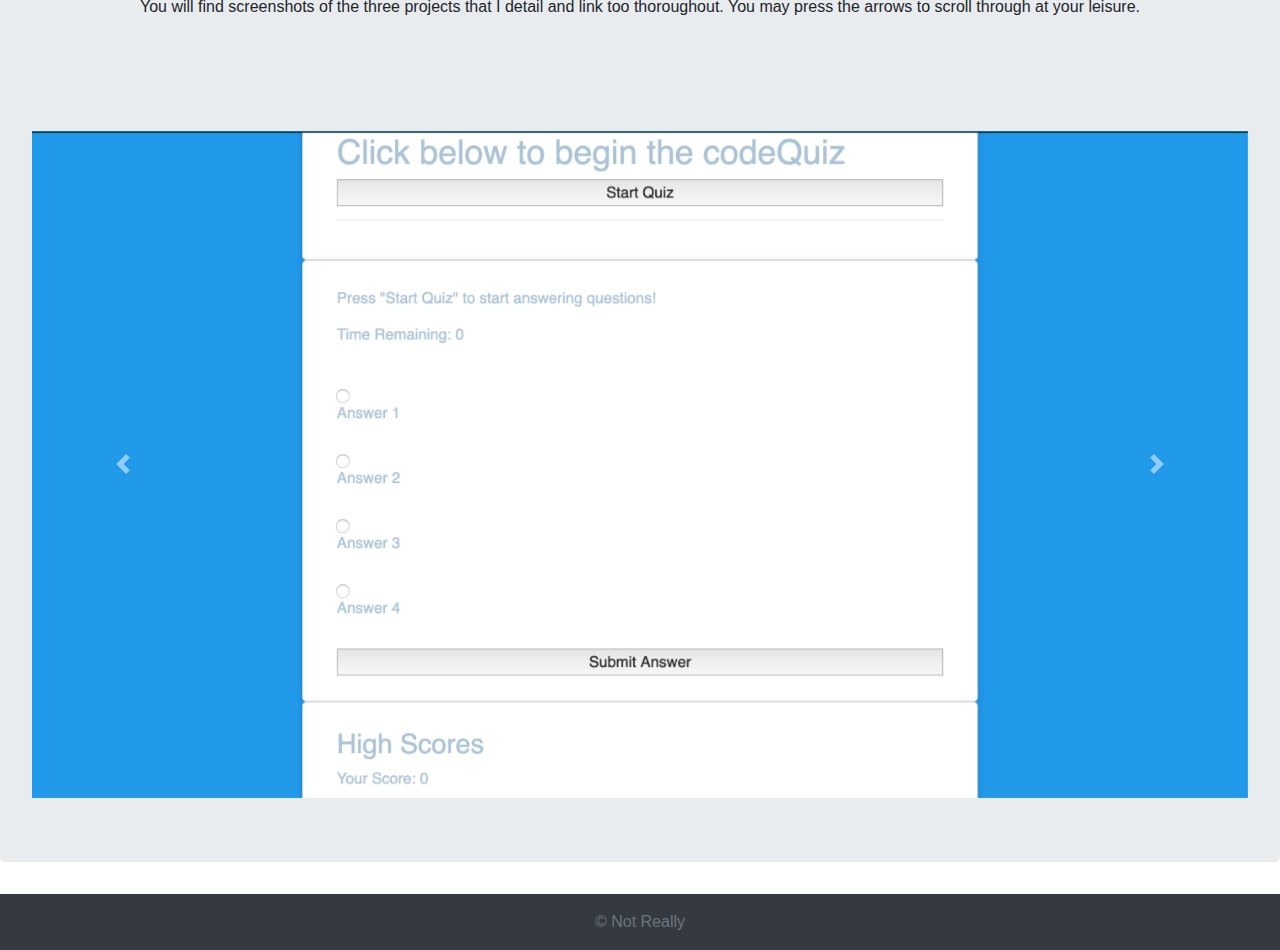
==== commit 96455e93: "I detailed the styling and finalized the format as well as all but 5 of the links." ====
--- a/index.html
+++ b/index.html
@@ -18,9 +18,9 @@
     <title>Updated Portfolio</title>
 </head>
 <body>
-    
+  <!--<p><a class="btn btn-primary btn-lg" href="#" role="button">Learn more &raquo;</a></p>-->
     <nav class="navbar navbar-expand-md navbar-dark fixed-top bg-dark">
-        <a class="navbar-brand" href="#">Give em a try...&raquo;</a>
+        <a class="navbar-brand" href="#">Steven Jones Portfolio &raquo;</a>
         <button class="navbar-toggler" type="button" data-toggle="collapse" data-target="#navbarsExampleDefault" aria-controls="navbarsExampleDefault" aria-expanded="false" aria-label="Toggle navigation">
           <span class="navbar-toggler-icon"></span>
         </button>
@@ -28,31 +28,27 @@
         <div class="collapse navbar-collapse" id="navbarsExampleDefault">
           <ul class="navbar-nav mr-auto">
             <li class="nav-item dropdown">
-              <a class="nav-link dropdown-toggle" href="#" id="dropdown01" data-toggle="dropdown" aria-haspopup="true" aria-expanded="false">Resources Dropdown</a>
+              <a class="nav-link dropdown-toggle" href="#" id="dropdown01" data-toggle="dropdown" aria-haspopup="true" aria-expanded="false">Github and LinkedIn information</a>
               <div class="dropdown-menu" aria-labelledby="dropdown01">
-                <a class="dropdown-item" href="https://www.w3schools.com/">W3schools &raquo;</a>
-                <a class="dropdown-item" href="https://getbootstrap.com/">Bootstrap &raquo;</a>
-                <a class="dropdown-item" href="https://www.sololearn.com/">SOLOLEARN &raquo;</a>
+                <a class="dropdown-item text-primary" href="https://www.w3schools.com/" target="_blank">my Github repository &raquo;</a>
+                <a class="dropdown-item text-primary" href="https://getbootstrap.com/" target="_blank">my linked in page &raquo;</a>
               </div>
             </li>
           </ul>
-          <form class="form-inline my-2 my-lg-0">
-            <input class="form-control mr-sm-2" type="text" placeholder="Search" aria-label="Search">
-            <!--&raquo creates the double arrow that you see on the button-->
-            <button class="btn btn-outline-primary my-2 my-sm-0" type="submit">Search &raquo;</button>
-          </form>
+          <div class="form-inline my-2 my-lg-0 text-primary">
+            (303) 880-9518<br>
+            ssjones.code@gmail.com
+          </div>
         </div>
       </nav>
-      
-
-      <main role="main">
+    
+      <main class= "dub-border outline-primary"role="main">
 
         <!-- Main jumbotron for a primary marketing message or call to action -->
         <div class="jumbotron">
           <div class="container">
-            <h1 class="display-3">Updated Portflio...</h1>
-            <p>This is my updated portfolio.</p>
-            <p><a class="btn btn-primary btn-lg" href="#" role="button">Learn more &raquo;</a></p>
+            <h1 class="display-3">Updated Portfolio...</h1>
+            <p>This site was created to showcase my current journey as a participant in the DU Coding Bootcamp and elucidate the tools that I made use of during the aformentioned journey as well as exibit my usage of HTML, CSS, Bootstrap and JavaScript on pages that I have created via links.</p>
           </div>
         </div>
       
@@ -62,65 +58,61 @@
             <div class="col-md-4">
               <h2>Code Quiz</h2>
               <p>This project was created by myself during week 3 of the DU coding bootcamp. This was my third assignment, but the first during which I enjoyed working more than stressed about the immensity of it all. Click the button located just below to go to the Code Quiz site and view its contents for yourself.</p>
-              <p><a class="btn btn-secondary" href="#" role="button">View details &raquo;</a></p>
+              <p><a class="btn btn-outline-primary my-2 my-sm-0" target="_blank" href="https://stevensjones.github.io/codeQuiz/" role="button">View Code Quiz site &raquo;</a></p>
+              <p><a class="btn btn-outline-primary my-2 my-sm-0" target="_blank" href="https://stevensjones.github.io/codeQuiz/" role="button">Code Quiz... Github repository &raquo;</a></p>
             </div>
             <div class="col-md-4">
               <h2>Random Number Generator</h2>
               <p>This project was created by myself during week 4 of the DU coding bootcamp. During this go around, I began to feel more comfortable creatively. Click the button located just below to go directly to the Random Number Generator site!</p>
-              <p><a class="btn btn-secondary" href="#" role="button">View details &raquo;</a></p>
+              <p><a class="btn btn-outline-primary my-2 my-sm-0" target="_blank" href="https://stevensjones.github.io/randomNumberGenerator3/" role="button">View Random Number Generator &raquo;</a></p>
+              <p><a class="btn btn-outline-primary my-2 my-sm-0" target="_blank" href="https://stevensjones.github.io/randomNumberGenerator3/" role="button">Random... Github repository &raquo;</a></p>
             </div>
             <div class="col-md-4">
               <h2>Project-1</h2>
               <p>This project was created as a collaboration between Jen, Matt, Tamara and myself during week 7 of the DU coding bootcamp. This was our first experience working in groups coding and using Github and its resources to do so. Click the button located just below to go directly to the project-1 site and view it first hand.</p>
-              <p><a class="btn btn-secondary" href="#" role="button">View details &raquo;</a></p>
+              <p><a class="btn btn-outline-primary my-2 my-sm-0" target="_blank" href="https://stevensjones.github.io/Project-1/" role="button">View Project-1 &raquo;</a></p>
+              <p><a class="btn btn-outline-primary my-2 my-sm-0" target="_blank" href="https://stevensjones.github.io/Project-1/" role="button">Project-1... Github repository &raquo;</a></p>
             </div>
-          </div>
-      
-          <hr>
-      
+          </div>      
         </div> <!-- /container -->
       
       </main>
-
-
       <main align="center"; role="main">
-         
-         
-        
         <div class="jumbotron">
         <!--HTML includes six levels of headings that are ranked according to importance h1-h6-->
         <!--One shouldn't use headings for anyother reason than to index the web page, as that is what search engines do-->
-      
-        <hr width="50%"/>
-        <!--an elements width can be defined using px (pixels) or % (percentages)-->
+    
+        <!--I align centered the div so the contents in the divs were centered-->
+        <div class="container">
+          <h2 class="text-center display-3">Resources used during my coding Journey</h2>
 
-        <!--I align centered the div so the contents in the divs were centered-->
-        
-        <div class="container">
-          <h1 class="text-center display-3">Hello, world!</h1>
+          <hr width="50%"/><!--an elements width can be defined using px (pixels) or % (percentages)-->
           <!-- rows in which I have a small bit of information about the project named in the heading 2 tag with a button connecting you to the site itself -->
           <div class="row text-center">
             <div class="col-md-4; p-3 mb-2 bg-primary text-white">
-              <h3>information</h3>
-              <p>About me.
+              <h3>SOLOLEARN</h3>
+              <p>The second; and arguably the most useful resource that I employed was an app called SOLOLEARN. I used this app to search for detailed examples of code and a place to apply the code and see if it fit my quandry.
               </p>
+              <p><a class="btn btn-secondary" target="_blank" href="#" role="button">View details &raquo;</a></p>
             </div>
 
             <hr width="50%"/>
       
             <div class="col-md-4; p-3 mb-2 bg-primary text-white">
-              <h3>information</h3>
-              <p>About me.
+              <h3>youtube</h3>
+              <p>One of the main resources that I utilized; in regards to learning the details that I was unable to grasp in the DU coding Bootcamp that I attended in 2019-2020 was youtube. Specifically, the JavaScript for beginners videos by EJ Media; who also has other tutorials centered around coding and learning the specifics of a language.
               </p>
+              <p><a class="btn btn-secondary" target="_blank" href="#" role="button">View details &raquo;</a></p>
             </div>
           </div>
       
             <hr width="50%"/>
 
-            <div class="col-md-4">
-              <h2>Below,</h2>
-              <p>are screenshots of Code Quiz, Random Number Generator and Project-1.
-              </p>
+            <div class="jumbotron">
+              <div class="container">
+                <h1 class="display-3">Below</h1>
+                <p>You will find screenshots of the three projects that I detail and link too thoroughout. You may press the arrows to scroll through at your leisure.</p>
+              </div>
             </div>
         </div> <!-- /container -->
     
@@ -133,13 +125,13 @@
             </ol>
             <div class="carousel-inner">
               <div class="carousel-item active">
-                <img src="assets/codeQuiz.jpg" class="d-block w-100" alt="...">
+                <img src="assets/codeQuiz.jpg" class="d-block w-100" target="_blank" alt="Code Quiz screenshot">
               </div>
               <div class="carousel-item">
-                <img src="assets/randomNumberGen.jpg" class="d-block w-100" alt="...">
+                <img src="assets/randomNumberGen.jpg"  class="d-block w-100" target="_blank" alt="Random Number Generator screenshot">
               </div>
               <div class="carousel-item">
-                <img src="assets/project1.jpg" class="d-block w-100" alt="...">
+                <img src="assets/project1.jpg" target="_blank" class="d-block w-100" alt="Project Number 1 screenshot">
               </div>
             </div>
             <a class="carousel-control-prev" href="#carouselExampleIndicators" role="button" data-slide="prev">
@@ -161,12 +153,4 @@
         </div>
       </footer>
 </body>
-</html>
-
-
-<!--<div class="col-md-4">
-  <h2>Below,</h2>
-  <p>are screenshots of Code Quiz, Random Number Generator and Project-1.
-  </p>
-</div>
-</div> <!-- /container -->+</html>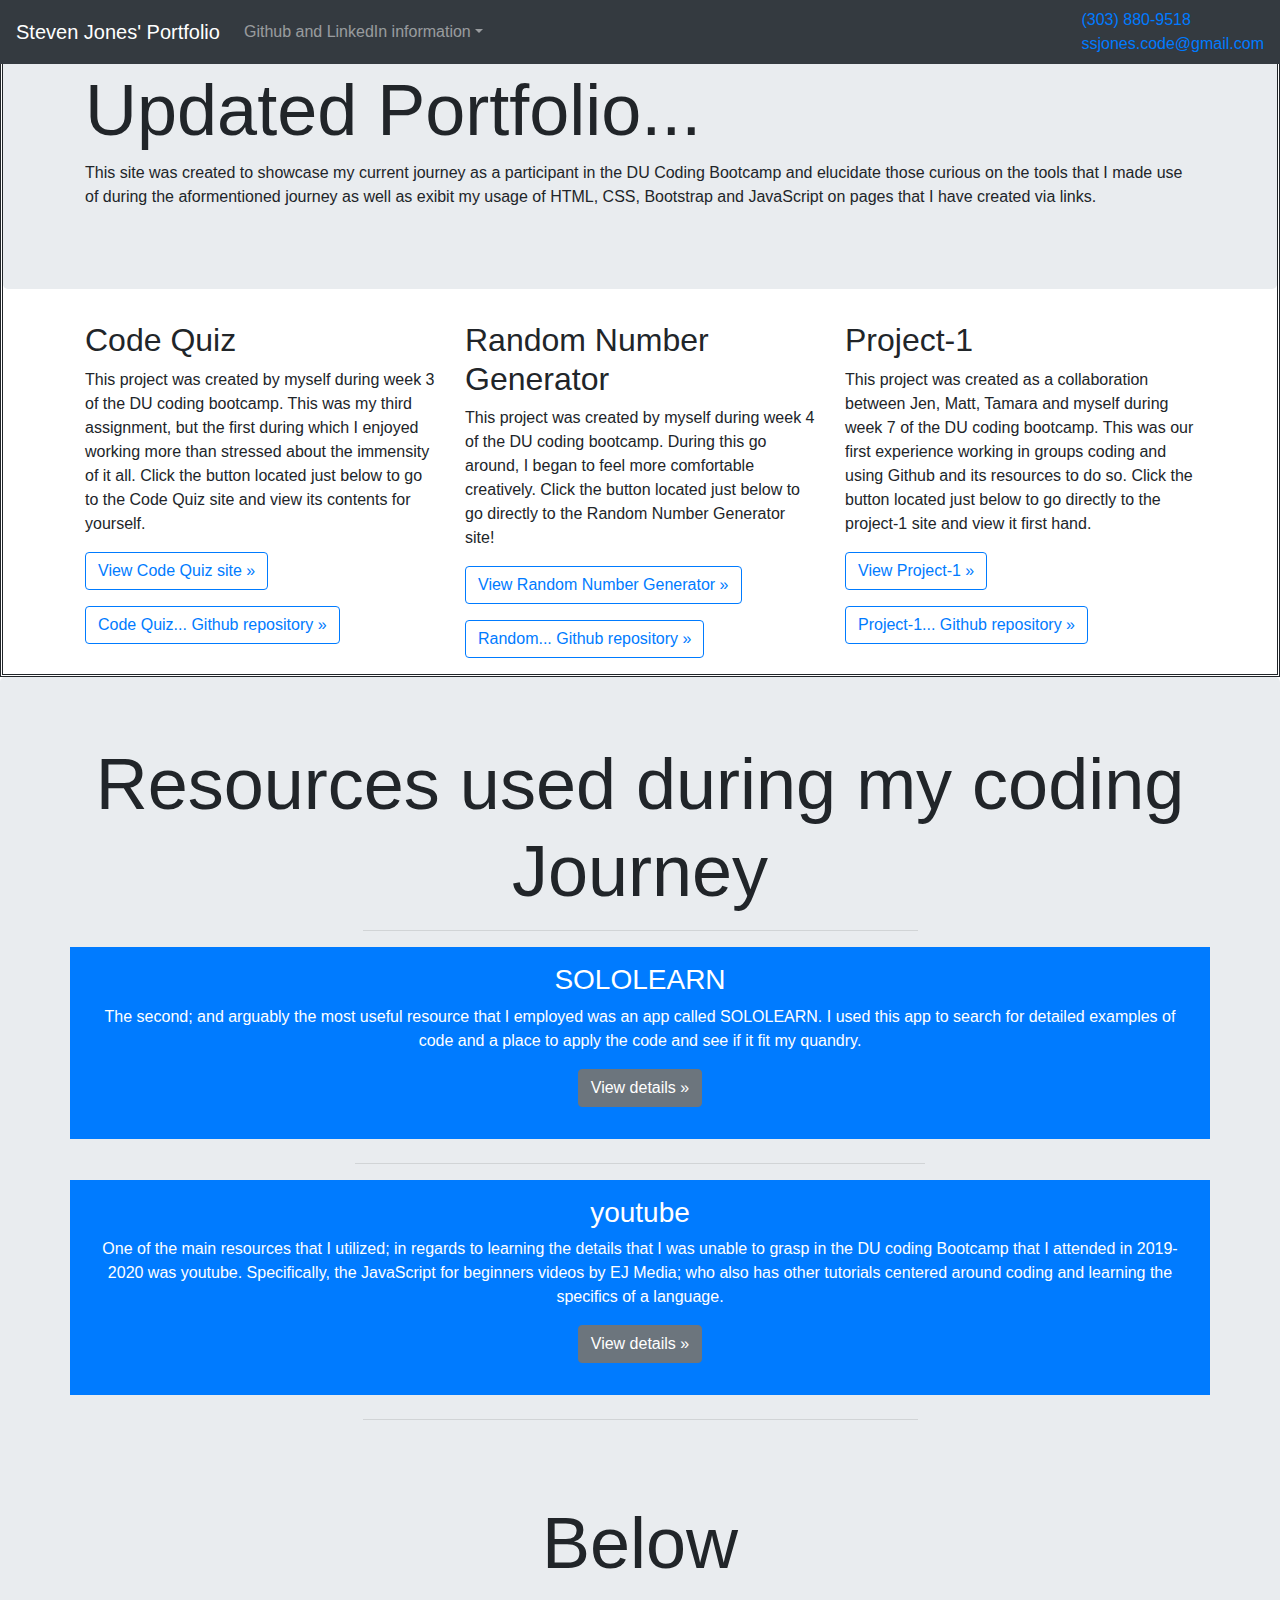
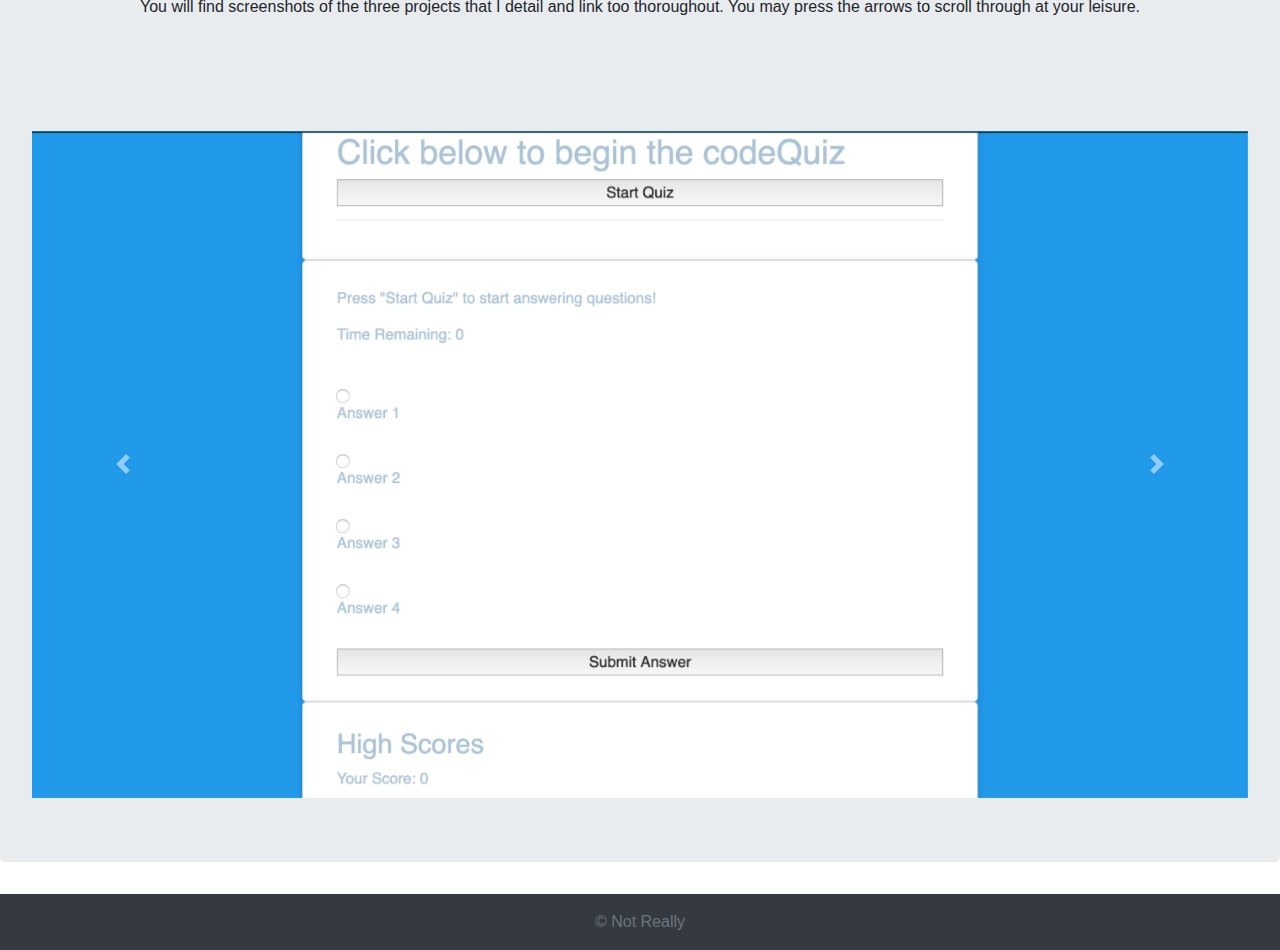
==== commit 4e1df5c6: "I added the link to a page called resume.html that WILL contain my resume. I then added my name, pho" ====
--- a/index.html
+++ b/index.html
@@ -20,7 +20,7 @@
 <body>
   <!--<p><a class="btn btn-primary btn-lg" href="#" role="button">Learn more &raquo;</a></p>-->
     <nav class="navbar navbar-expand-md navbar-dark fixed-top bg-dark">
-        <a class="navbar-brand" href="#">Steven Jones Portfolio &raquo;</a>
+        <a class="navbar-brand" href="#">Steven Jones' Portfolio</a>
         <button class="navbar-toggler" type="button" data-toggle="collapse" data-target="#navbarsExampleDefault" aria-controls="navbarsExampleDefault" aria-expanded="false" aria-label="Toggle navigation">
           <span class="navbar-toggler-icon"></span>
         </button>
@@ -31,7 +31,8 @@
               <a class="nav-link dropdown-toggle" href="#" id="dropdown01" data-toggle="dropdown" aria-haspopup="true" aria-expanded="false">Github and LinkedIn information</a>
               <div class="dropdown-menu" aria-labelledby="dropdown01">
                 <a class="dropdown-item text-primary" href="https://www.w3schools.com/" target="_blank">my Github repository &raquo;</a>
-                <a class="dropdown-item text-primary" href="https://getbootstrap.com/" target="_blank">my linked in page &raquo;</a>
+                <a class="dropdown-item text-primary" href="https://getbootstrap.com/" target="_blank">my LinkedIn page &raquo;</a>
+                <a class="dropdown-item text-primary" href="./resume.html" target="_blank">my resume &raquo;</a>
               </div>
             </li>
           </ul>
@@ -48,7 +49,7 @@
         <div class="jumbotron">
           <div class="container">
             <h1 class="display-3">Updated Portfolio...</h1>
-            <p>This site was created to showcase my current journey as a participant in the DU Coding Bootcamp and elucidate the tools that I made use of during the aformentioned journey as well as exibit my usage of HTML, CSS, Bootstrap and JavaScript on pages that I have created via links.</p>
+            <p>This site was created to showcase my current journey as a participant in the DU Coding Bootcamp and elucidate those curious on the tools that I made use of during the aformentioned journey as well as exibit my usage of HTML, CSS, Bootstrap and JavaScript on pages that I have created via links.</p>
           </div>
         </div>
       
@@ -59,19 +60,19 @@
               <h2>Code Quiz</h2>
               <p>This project was created by myself during week 3 of the DU coding bootcamp. This was my third assignment, but the first during which I enjoyed working more than stressed about the immensity of it all. Click the button located just below to go to the Code Quiz site and view its contents for yourself.</p>
               <p><a class="btn btn-outline-primary my-2 my-sm-0" target="_blank" href="https://stevensjones.github.io/codeQuiz/" role="button">View Code Quiz site &raquo;</a></p>
-              <p><a class="btn btn-outline-primary my-2 my-sm-0" target="_blank" href="https://stevensjones.github.io/codeQuiz/" role="button">Code Quiz... Github repository &raquo;</a></p>
+              <p><a class="btn btn-outline-primary my-2 my-sm-0" target="_blank" href="https://github.com/StevenSJones/codeQuiz" role="button">Code Quiz... Github repository &raquo;</a></p>
             </div>
             <div class="col-md-4">
               <h2>Random Number Generator</h2>
               <p>This project was created by myself during week 4 of the DU coding bootcamp. During this go around, I began to feel more comfortable creatively. Click the button located just below to go directly to the Random Number Generator site!</p>
               <p><a class="btn btn-outline-primary my-2 my-sm-0" target="_blank" href="https://stevensjones.github.io/randomNumberGenerator3/" role="button">View Random Number Generator &raquo;</a></p>
-              <p><a class="btn btn-outline-primary my-2 my-sm-0" target="_blank" href="https://stevensjones.github.io/randomNumberGenerator3/" role="button">Random... Github repository &raquo;</a></p>
+              <p><a class="btn btn-outline-primary my-2 my-sm-0" target="_blank" href="https://github.com/StevenSJones/randomNumberGenerator3" role="button">Random... Github repository &raquo;</a></p>
             </div>
             <div class="col-md-4">
               <h2>Project-1</h2>
               <p>This project was created as a collaboration between Jen, Matt, Tamara and myself during week 7 of the DU coding bootcamp. This was our first experience working in groups coding and using Github and its resources to do so. Click the button located just below to go directly to the project-1 site and view it first hand.</p>
               <p><a class="btn btn-outline-primary my-2 my-sm-0" target="_blank" href="https://stevensjones.github.io/Project-1/" role="button">View Project-1 &raquo;</a></p>
-              <p><a class="btn btn-outline-primary my-2 my-sm-0" target="_blank" href="https://stevensjones.github.io/Project-1/" role="button">Project-1... Github repository &raquo;</a></p>
+              <p><a class="btn btn-outline-primary my-2 my-sm-0" target="_blank" href="https://github.com/StevenSJones/Project-1" role="button">Project-1... Github repository &raquo;</a></p>
             </div>
           </div>      
         </div> <!-- /container -->
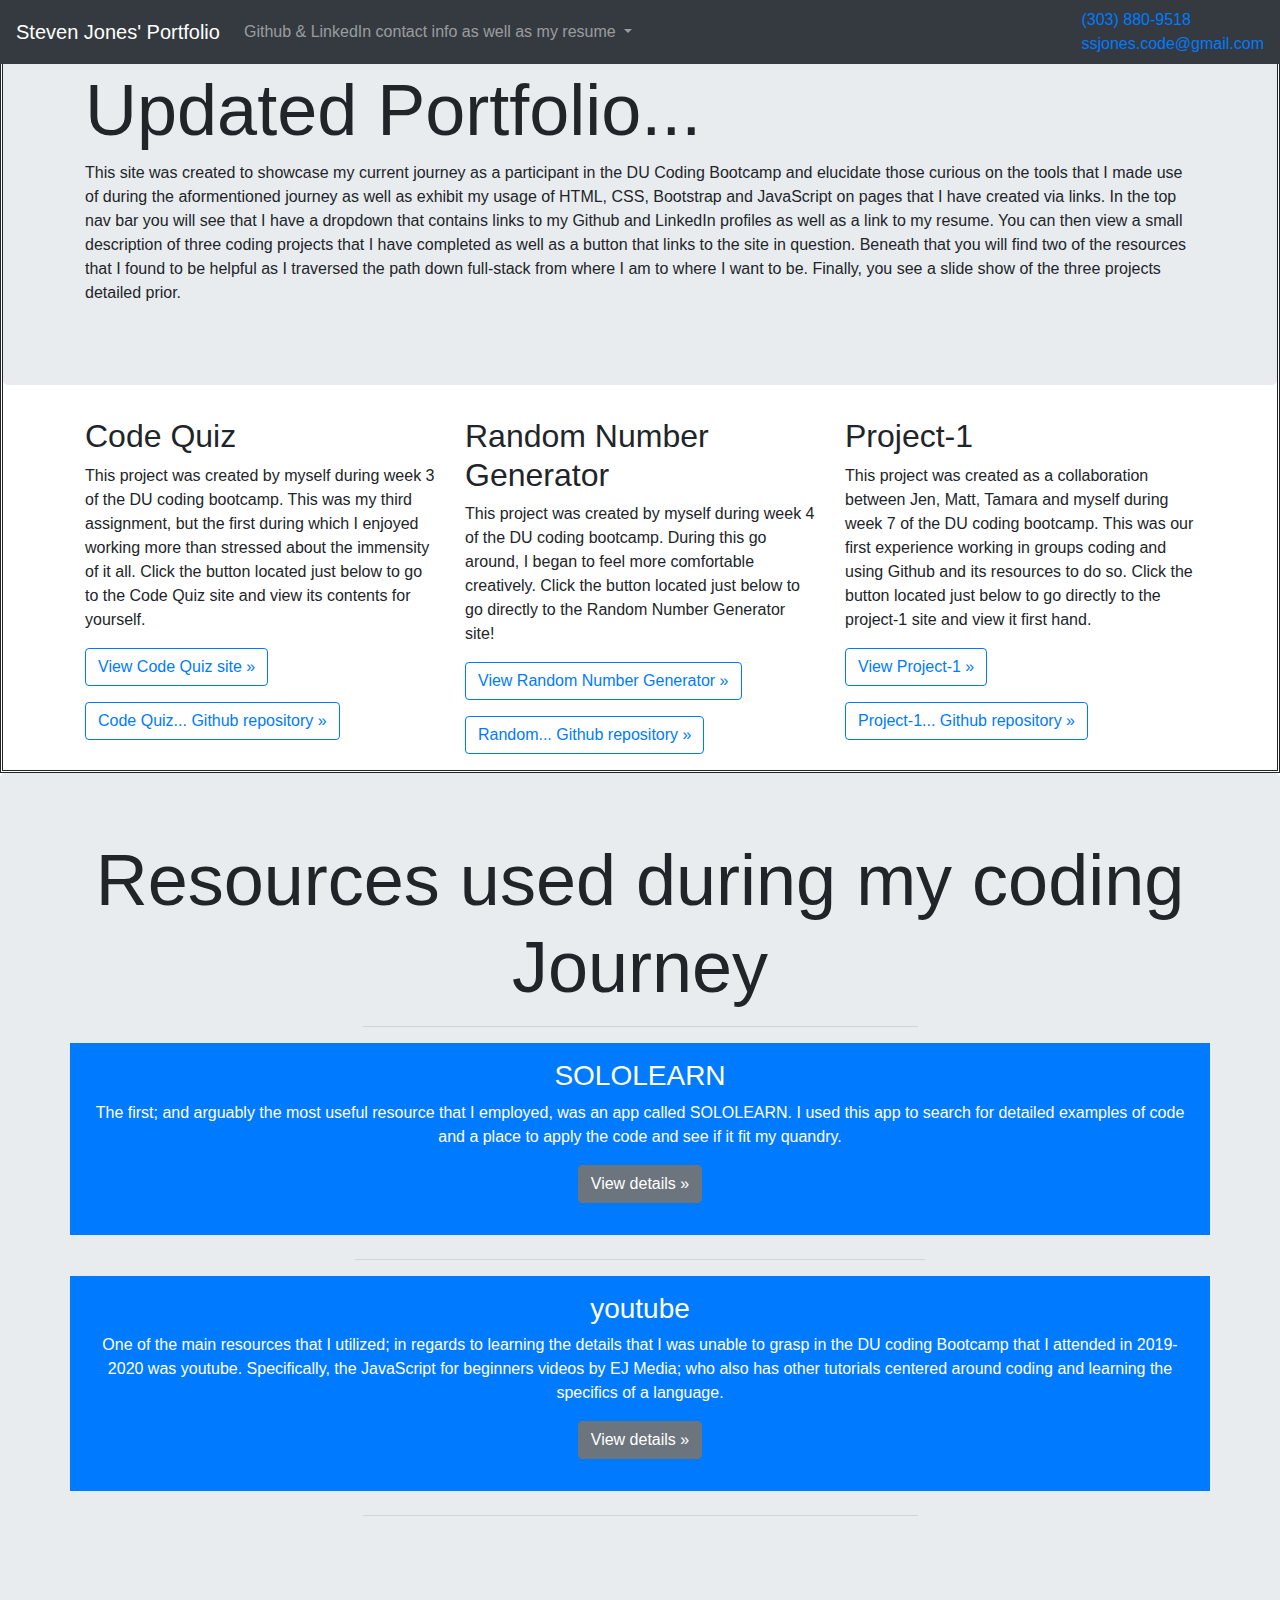
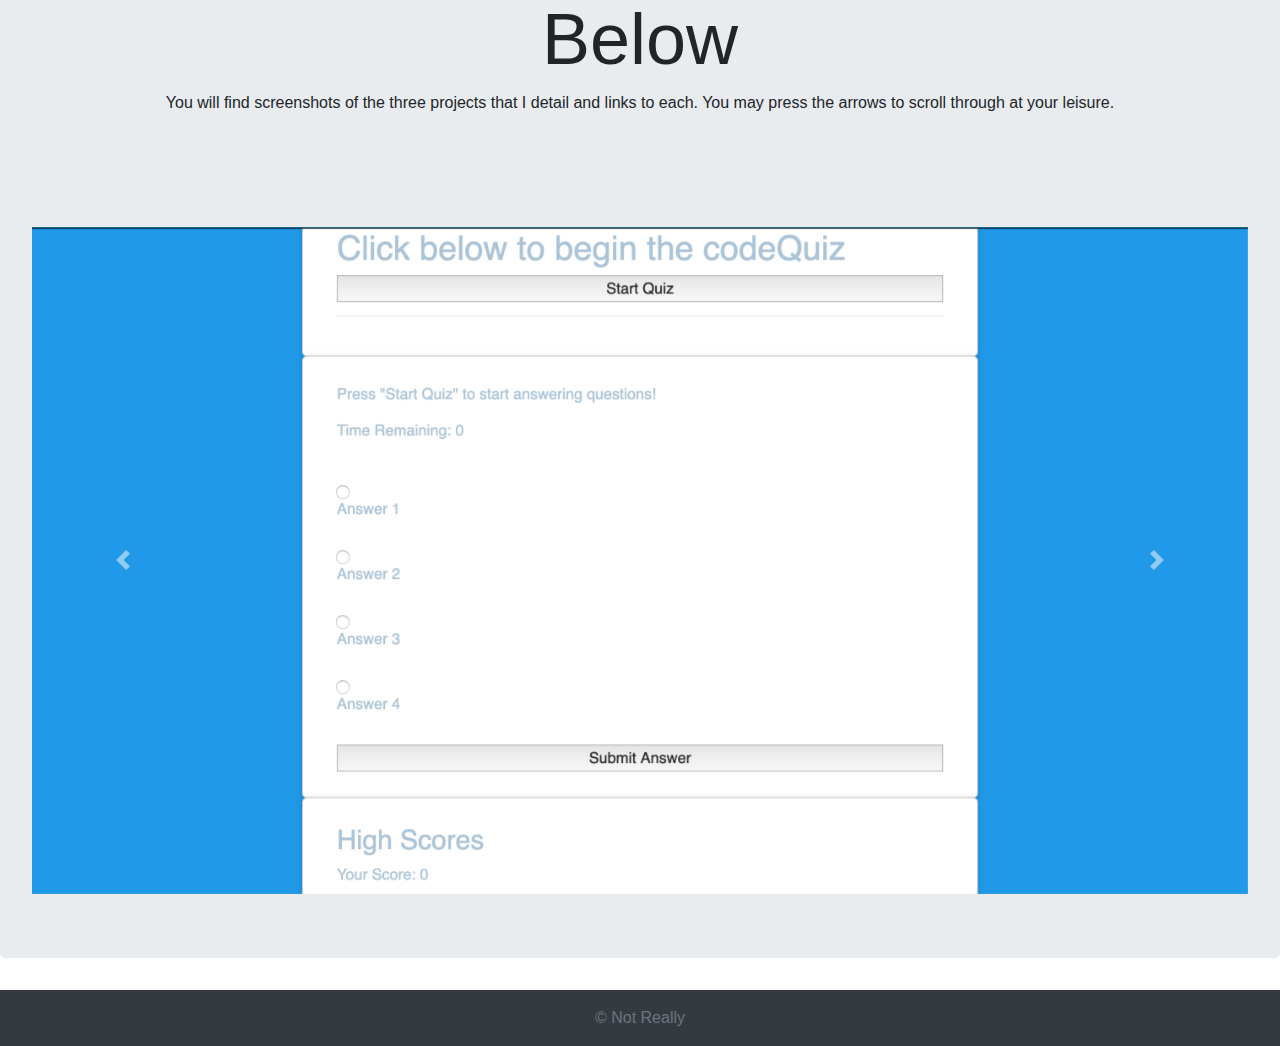
==== commit f85cd2f8: "I added the resume to the resume page and tightened up the wording and grammar as well as connected " ====
--- a/index.html
+++ b/index.html
@@ -28,10 +28,10 @@
         <div class="collapse navbar-collapse" id="navbarsExampleDefault">
           <ul class="navbar-nav mr-auto">
             <li class="nav-item dropdown">
-              <a class="nav-link dropdown-toggle" href="#" id="dropdown01" data-toggle="dropdown" aria-haspopup="true" aria-expanded="false">Github and LinkedIn information</a>
+              <a class="nav-link dropdown-toggle" href="#" id="dropdown01" data-toggle="dropdown" aria-haspopup="true" aria-expanded="false">Github & LinkedIn contact info as well as my resume </a>
               <div class="dropdown-menu" aria-labelledby="dropdown01">
-                <a class="dropdown-item text-primary" href="https://www.w3schools.com/" target="_blank">my Github repository &raquo;</a>
-                <a class="dropdown-item text-primary" href="https://getbootstrap.com/" target="_blank">my LinkedIn page &raquo;</a>
+                <a class="dropdown-item text-primary" href="https://github.com/StevenSJones" target="_blank">my Github repository &raquo;</a>
+                <a class="dropdown-item text-primary" href="linkedin.com/in/steven-jones-285a33115" target="_blank">my LinkedIn page &raquo;</a>
                 <a class="dropdown-item text-primary" href="./resume.html" target="_blank">my resume &raquo;</a>
               </div>
             </li>
@@ -49,7 +49,7 @@
         <div class="jumbotron">
           <div class="container">
             <h1 class="display-3">Updated Portfolio...</h1>
-            <p>This site was created to showcase my current journey as a participant in the DU Coding Bootcamp and elucidate those curious on the tools that I made use of during the aformentioned journey as well as exibit my usage of HTML, CSS, Bootstrap and JavaScript on pages that I have created via links.</p>
+            <p>This site was created to showcase my current journey as a participant in the DU Coding Bootcamp and elucidate those curious on the tools that I made use of during the aformentioned journey as well as exhibit my usage of HTML, CSS, Bootstrap and JavaScript on pages that I have created via links. In the top nav bar you will see that I have a dropdown that contains links to my Github and LinkedIn profiles as well as a link to my resume. You can then view a small description of three coding projects that I have completed as well as a button that links to the site in question. Beneath that you will find two of the resources that I found to be helpful as I traversed the path down full-stack from where I am to where I want to be. Finally, you see a slide show of the three projects detailed prior. </p>
           </div>
         </div>
       
@@ -92,7 +92,7 @@
           <div class="row text-center">
             <div class="col-md-4; p-3 mb-2 bg-primary text-white">
               <h3>SOLOLEARN</h3>
-              <p>The second; and arguably the most useful resource that I employed was an app called SOLOLEARN. I used this app to search for detailed examples of code and a place to apply the code and see if it fit my quandry.
+              <p>The first; and arguably the most useful resource that I employed, was an app called SOLOLEARN. I used this app to search for detailed examples of code and a place to apply the code and see if it fit my quandry.
               </p>
               <p><a class="btn btn-secondary" target="_blank" href="#" role="button">View details &raquo;</a></p>
             </div>
@@ -112,7 +112,7 @@
             <div class="jumbotron">
               <div class="container">
                 <h1 class="display-3">Below</h1>
-                <p>You will find screenshots of the three projects that I detail and link too thoroughout. You may press the arrows to scroll through at your leisure.</p>
+                <p>You will find screenshots of the three projects that I detail and links to each. You may press the arrows to scroll through at your leisure.</p>
               </div>
             </div>
         </div> <!-- /container -->
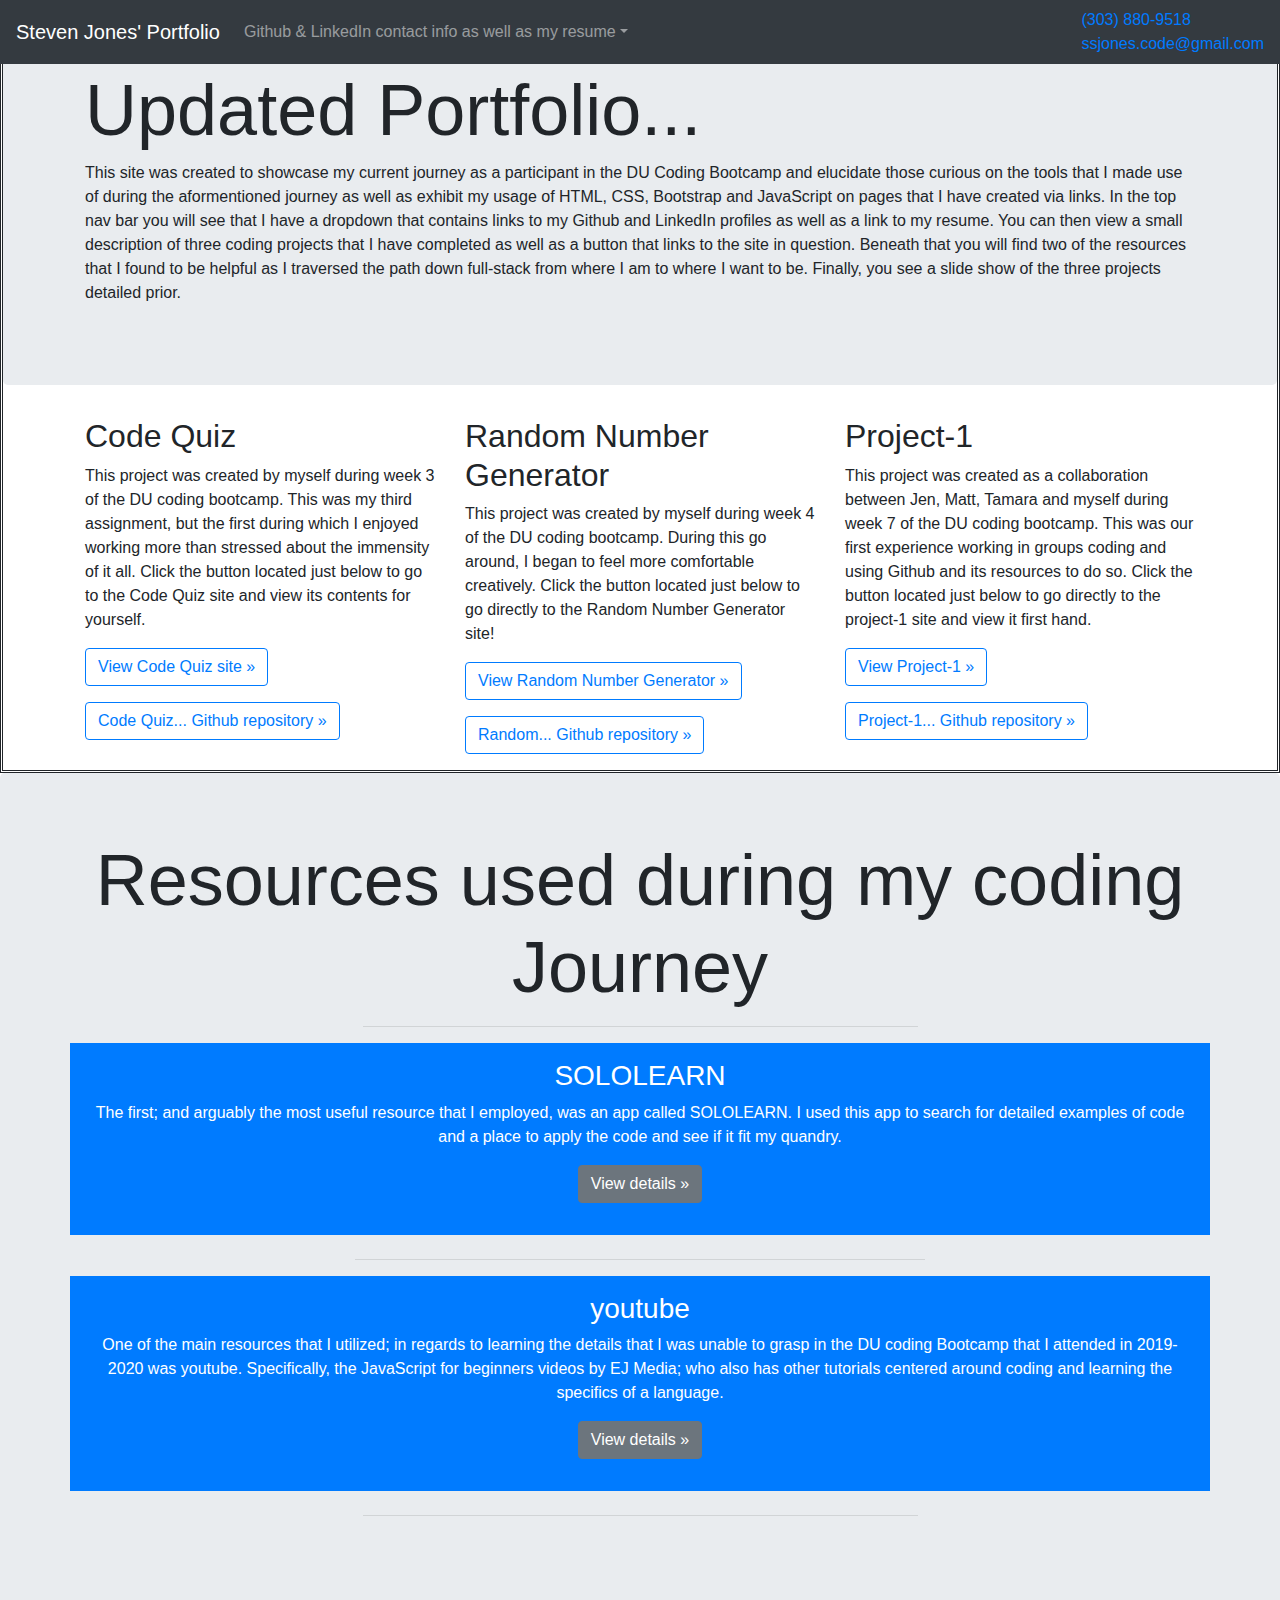
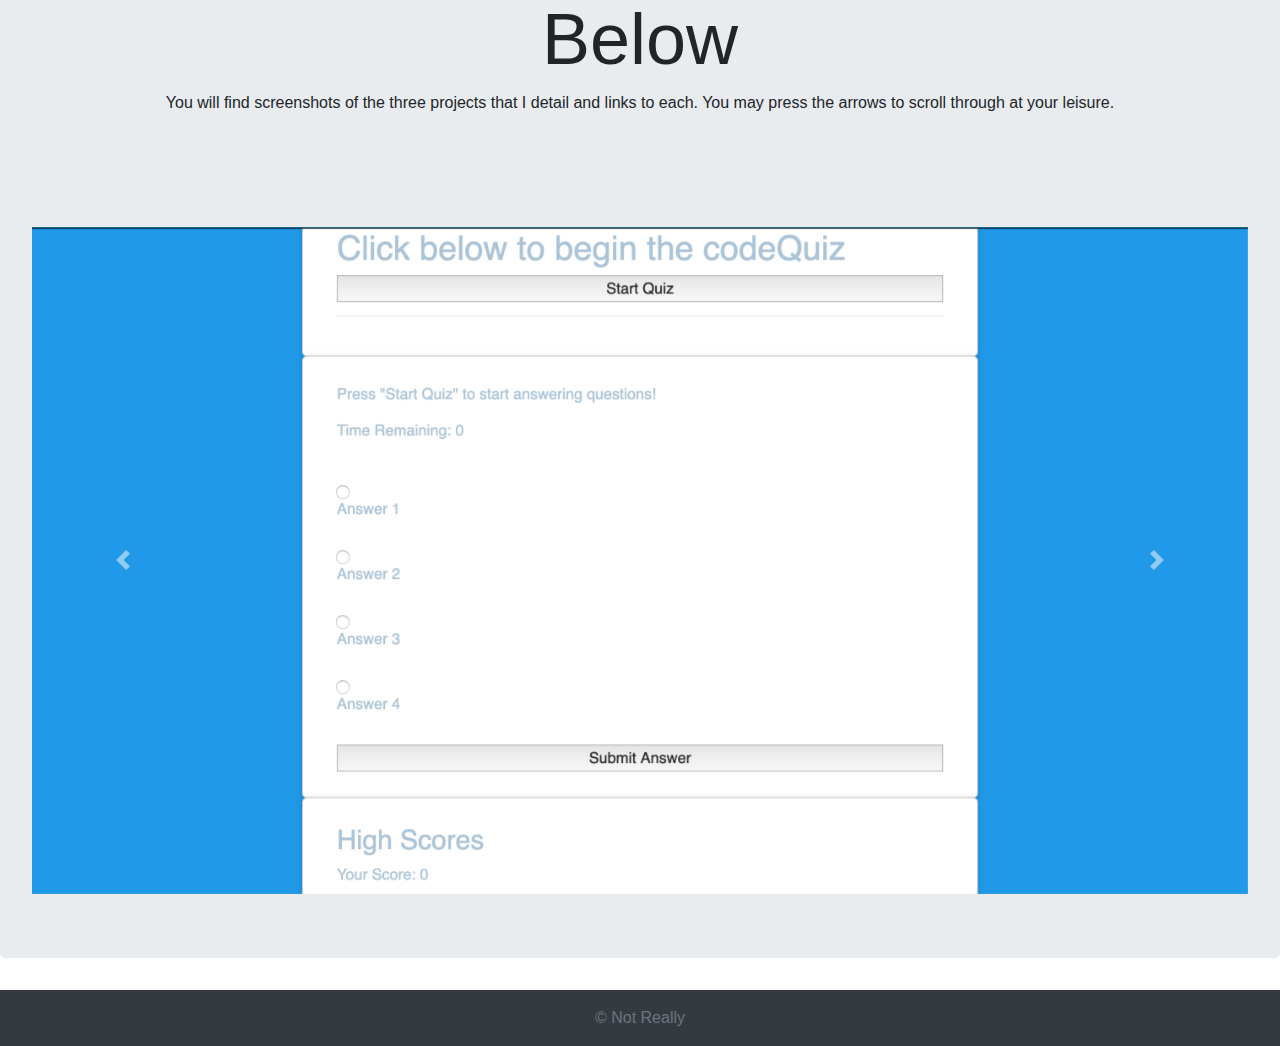
==== commit e2c87652: "final commit." ====
--- a/index.html
+++ b/index.html
@@ -28,10 +28,10 @@
         <div class="collapse navbar-collapse" id="navbarsExampleDefault">
           <ul class="navbar-nav mr-auto">
             <li class="nav-item dropdown">
-              <a class="nav-link dropdown-toggle" href="#" id="dropdown01" data-toggle="dropdown" aria-haspopup="true" aria-expanded="false">Github & LinkedIn contact info as well as my resume </a>
+              <a class="nav-link dropdown-toggle" href="#" id="dropdown01" data-toggle="dropdown" aria-haspopup="true" aria-expanded="false">Github & LinkedIn contact info as well as my resume</a>
               <div class="dropdown-menu" aria-labelledby="dropdown01">
                 <a class="dropdown-item text-primary" href="https://github.com/StevenSJones" target="_blank">my Github repository &raquo;</a>
-                <a class="dropdown-item text-primary" href="linkedin.com/in/steven-jones-285a33115" target="_blank">my LinkedIn page &raquo;</a>
+                <a class="dropdown-item text-primary" href="https://www.linkedin.com/in/steven-jones-285a33115/" target="_blank">my LinkedIn page &raquo;</a>
                 <a class="dropdown-item text-primary" href="./resume.html" target="_blank">my resume &raquo;</a>
               </div>
             </li>
